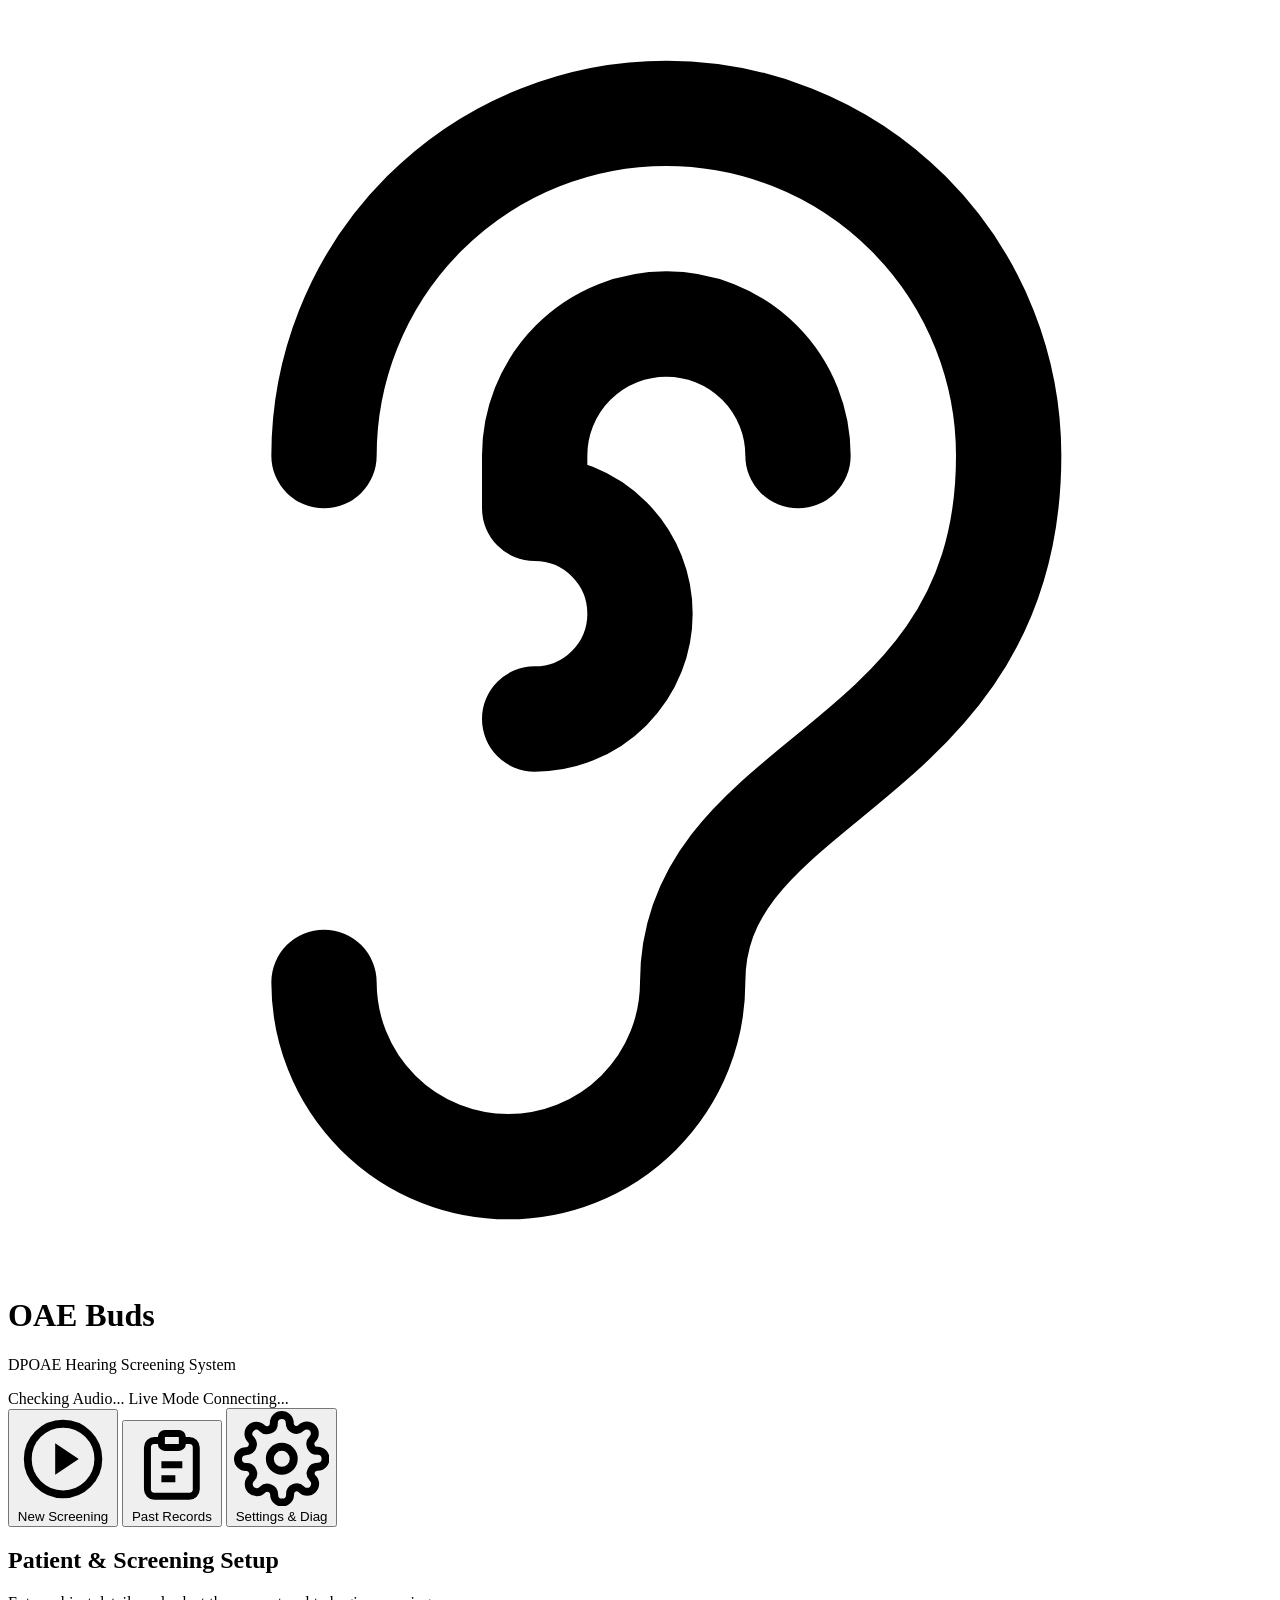
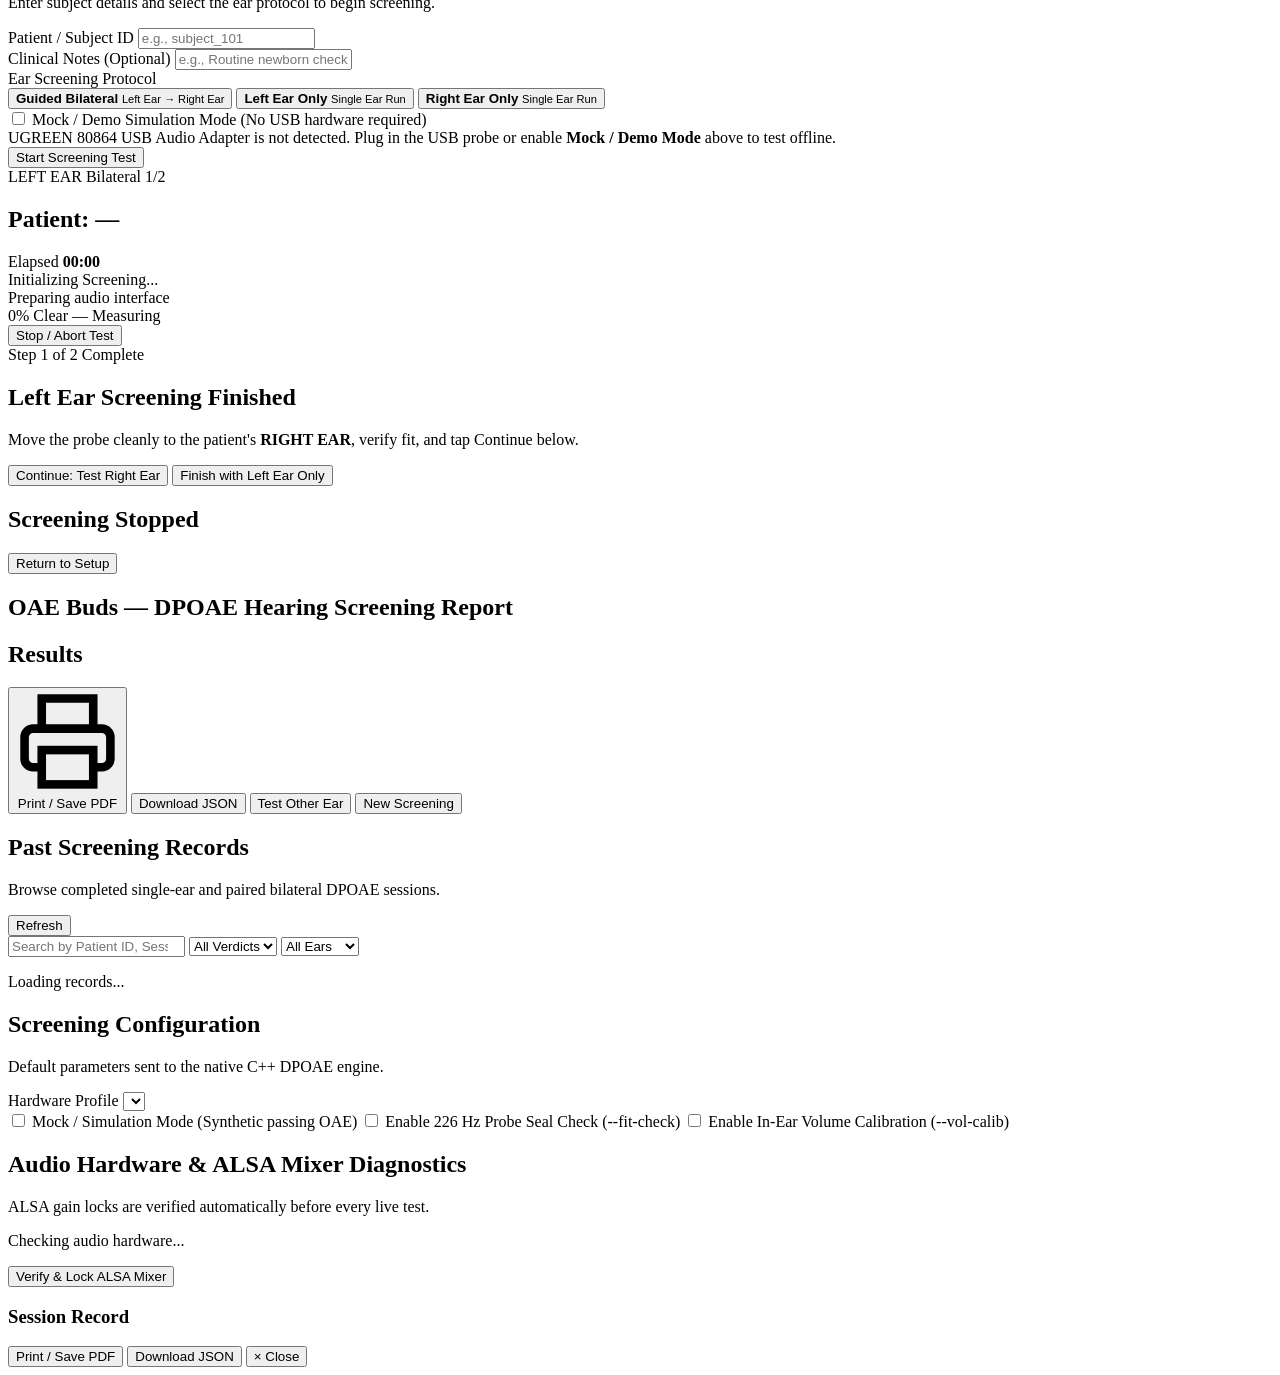
==== dpoae-rpi/gui/static/index.html @ 356a7acb "feat(gui): implement stages 2-4 FastAPI backend, offline web UI, and test suite" ====
<!DOCTYPE html>
<html lang="en">
<head>
  <meta charset="UTF-8" />
  <meta name="viewport" content="width=device-width, initial-scale=1.0, maximum-scale=1.0, user-scalable=no" />
  <title>OAE Buds — DPOAE Hearing Screening</title>
  <link rel="stylesheet" href="/static/css/app.css" />
  <script src="/static/vendor/chart.umd.min.js" defer></script>
  <script type="module" src="/static/js/app.js" defer></script>
</head>
<body>
  <div class="app-shell">
    <!-- Top Clinical Header -->
    <header class="top-header no-print">
      <div class="brand-group">
        <div class="brand-logo" aria-hidden="true">
          <svg viewBox="0 0 24 24" fill="none" stroke="currentColor" stroke-width="2" stroke-linecap="round" stroke-linejoin="round">
            <path d="M6 8.5a6.5 6.5 0 1 1 13 0c0 6-6 6-6 10a3.5 3.5 0 1 1-7 0" />
            <path d="M15 8.5a2.5 2.5 0 0 0-5 0v1a2 2 0 1 1 0 4" />
          </svg>
        </div>
        <div>
          <h1 class="brand-title">OAE Buds</h1>
          <p class="brand-subtitle">DPOAE Hearing Screening System</p>
        </div>
      </div>

      <div class="status-badges">
        <span id="badge-audio" class="badge badge-neutral" title="UGREEN USB Audio Status">
          <span class="dot"></span>
          <span id="badge-audio-text">Checking Audio...</span>
        </span>
        <span id="badge-mode" class="badge badge-neutral">Live Mode</span>
        <span id="badge-sse" class="badge badge-neutral" title="Telemetry Connection">
          <span class="dot"></span>
          <span id="badge-sse-text">Connecting...</span>
        </span>
      </div>
    </header>

    <!-- Primary Touch Navigation Tabs -->
    <nav class="tab-nav no-print" role="tablist" aria-label="Main Navigation">
      <button type="button" class="tab-btn active" data-tab="screening" role="tab" aria-selected="true">
        <svg class="icon" viewBox="0 0 24 24" fill="none" stroke="currentColor" stroke-width="2">
          <circle cx="12" cy="12" r="9" />
          <polygon points="10 8 16 12 10 16 10 8" fill="currentColor" stroke="none" />
        </svg>
        <span>New Screening</span>
      </button>
      <button type="button" class="tab-btn" data-tab="records" role="tab" aria-selected="false">
        <svg class="icon" viewBox="0 0 24 24" fill="none" stroke="currentColor" stroke-width="2">
          <path d="M9 5H7a2 2 0 0 0-2 2v12a2 2 0 0 0 2 2h10a2 2 0 0 0 2-2V7a2 2 0 0 0-2-2h-2" />
          <rect x="9" y="3" width="6" height="4" rx="1" />
          <path d="M9 12h6M9 16h4" />
        </svg>
        <span>Past Records</span>
      </button>
      <button type="button" class="tab-btn" data-tab="settings" role="tab" aria-selected="false">
        <svg class="icon" viewBox="0 0 24 24" fill="none" stroke="currentColor" stroke-width="2">
          <circle cx="12" cy="12" r="3" />
          <path d="M19.4 15a1.65 1.65 0 0 0 .33 1.82l.06.06a2 2 0 1 1-2.83 2.83l-.06-.06a1.65 1.65 0 0 0-1.82-.33 1.65 1.65 0 0 0-1 1.51V21a2 2 0 1 1-4 0v-.09A1.65 1.65 0 0 0 9 19.4a1.65 1.65 0 0 0-1.82.33l-.06.06a2 2 0 1 1-2.83-2.83l.06-.06a1.65 1.65 0 0 0 .33-1.82 1.65 1.65 0 0 0-1.51-1H3a2 2 0 1 1 0-4h.09A1.65 1.65 0 0 0 4.6 9a1.65 1.65 0 0 0-.33-1.82l-.06-.06a2 2 0 1 1 2.83-2.83l.06.06a1.65 1.65 0 0 0 1.82.33H9a1.65 1.65 0 0 0 1-1.51V3a2 2 0 1 1 4 0v.09a1.65 1.65 0 0 0 1 1.51 1.65 1.65 0 0 0 1.82-.33l.06-.06a2 2 0 1 1 2.83 2.83l-.06.06a1.65 1.65 0 0 0-.33 1.82V9c.26.6.77 1 1.51 1H21a2 2 0 1 1 0 4h-.09a1.65 1.65 0 0 0-1.51 1z" />
        </svg>
        <span>Settings &amp; Diag</span>
      </button>
    </nav>

    <!-- Main Tab Panels -->
    <main class="main-content">
      <!-- TAB 1: SCREENING -->
      <section id="panel-screening" class="tab-panel active">
        <!-- State A: Patient Setup Form -->
        <div id="view-setup" class="card">
          <div class="card-header">
            <h2>Patient &amp; Screening Setup</h2>
            <p class="muted">Enter subject details and select the ear protocol to begin screening.</p>
          </div>

          <form id="setup-form" class="form-grid">
            <div class="form-group">
              <label for="input-patient-id">Patient / Subject ID</label>
              <input id="input-patient-id" type="text" placeholder="e.g., subject_101" required maxlength="128" />
            </div>

            <div class="form-group">
              <label for="input-notes">Clinical Notes (Optional)</label>
              <input id="input-notes" type="text" placeholder="e.g., Routine newborn check, calm" maxlength="512" />
            </div>

            <div class="form-group full-width">
              <label>Ear Screening Protocol</label>
              <div class="segmented-control" id="workflow-selector">
                <button type="button" class="seg-btn active" data-workflow="bilateral" data-ear="left">
                  <strong>Guided Bilateral</strong>
                  <small>Left Ear &rarr; Right Ear</small>
                </button>
                <button type="button" class="seg-btn" data-workflow="single" data-ear="left">
                  <strong>Left Ear Only</strong>
                  <small>Single Ear Run</small>
                </button>
                <button type="button" class="seg-btn" data-workflow="single" data-ear="right">
                  <strong>Right Ear Only</strong>
                  <small>Single Ear Run</small>
                </button>
              </div>
            </div>

            <div class="form-group full-width inline-options">
              <label class="toggle-switch">
                <input type="checkbox" id="setup-mock-toggle" />
                <span class="toggle-slider"></span>
                <span class="toggle-label">Mock / Demo Simulation Mode (No USB hardware required)</span>
              </label>
            </div>

            <div id="setup-hw-warning" class="alert alert-warning full-width hidden">
              UGREEN 80864 USB Audio Adapter is not detected. Plug in the USB probe or enable <strong>Mock / Demo Mode</strong> above to test offline.
            </div>

            <div id="setup-error" class="alert alert-danger full-width hidden"></div>

            <div class="form-actions full-width">
              <button type="submit" id="btn-start-test" class="btn btn-primary btn-lg">
                Start Screening Test
              </button>
            </div>
          </form>
        </div>

        <!-- State B: Simple Progress View -->
        <div id="view-running" class="card hidden">
          <div class="running-header">
            <div>
              <span id="run-ear-pill" class="pill pill-info">LEFT EAR</span>
              <span id="run-workflow-pill" class="pill pill-neutral">Bilateral 1/2</span>
              <h2 id="run-patient-title" class="run-title">Patient: —</h2>
            </div>
            <div class="elapsed-box">
              <span class="elapsed-label">Elapsed</span>
              <strong id="run-elapsed" class="elapsed-value">00:00</strong>
            </div>
          </div>

          <div class="phase-banner">
            <div id="run-phase-title" class="phase-title">Initializing Screening...</div>
            <div id="run-phase-subtitle" class="phase-subtitle">Preparing audio interface</div>
          </div>

          <div class="progress-wrapper">
            <div class="progress-track">
              <div id="run-progress-bar" class="progress-fill" style="width: 0%;"></div>
            </div>
            <div class="progress-meta">
              <span id="run-progress-pct">0%</span>
              <span id="run-artifact-badge" class="badge badge-success">Clear — Measuring</span>
            </div>
          </div>

          <div id="run-freq-pills" class="freq-pills-grid"></div>

          <div class="running-actions">
            <button type="button" id="btn-stop-test" class="btn btn-danger btn-lg">
              Stop / Abort Test
            </button>
          </div>
        </div>

        <!-- State C: Guided Bilateral Pause -->
        <div id="view-bilateral-wait" class="card hidden">
          <div class="bilateral-prompt">
            <div class="step-badge">Step 1 of 2 Complete</div>
            <h2>Left Ear Screening Finished</h2>
            <p class="lead">Move the probe cleanly to the patient's <strong>RIGHT EAR</strong>, verify fit, and tap Continue below.</p>
            <div id="bilateral-left-summary" class="mini-verdict-box"></div>
            <div class="bilateral-actions">
              <button type="button" id="btn-continue-right" class="btn btn-primary btn-lg">
                Continue: Test Right Ear
              </button>
              <button type="button" id="btn-cancel-bilateral" class="btn btn-outline">
                Finish with Left Ear Only
              </button>
            </div>
          </div>
        </div>

        <!-- State D: Clinical Results / Aborted / Error View -->
        <div id="view-results" class="hidden">
          <div id="results-alert-card" class="card hidden">
            <h2 id="results-alert-title">Screening Stopped</h2>
            <p id="results-alert-msg" class="muted"></p>
            <div class="form-actions">
              <button type="button" id="btn-reset-from-alert" class="btn btn-primary">Return to Setup</button>
            </div>
          </div>

          <div id="results-report-card" class="report-container hidden">
            <!-- Print-only formal clinical header -->
            <div class="print-header print-only">
              <h1>OAE Buds — DPOAE Hearing Screening Report</h1>
              <div id="print-meta" class="print-meta"></div>
            </div>

            <div class="results-toolbar no-print">
              <div class="results-patient-meta">
                <h2 id="res-patient-heading">Results</h2>
                <p id="res-meta-sub" class="muted"></p>
              </div>
              <div class="toolbar-buttons">
                <button type="button" id="btn-print-report" class="btn btn-outline">
                  <svg class="icon" viewBox="0 0 24 24" fill="none" stroke="currentColor" stroke-width="2">
                    <path d="M6 9V2h12v7M6 18H4a2 2 0 0 1-2-2v-5a2 2 0 0 1 2-2h16a2 2 0 0 1 2 2v5a2 2 0 0 1-2 2h-2" />
                    <rect x="6" y="14" width="12" height="8" />
                  </svg>
                  Print / Save PDF
                </button>
                <button type="button" id="btn-download-json" class="btn btn-outline">Download JSON</button>
                <button type="button" id="btn-test-other-ear" class="btn btn-secondary hidden">Test Other Ear</button>
                <button type="button" id="btn-new-screening" class="btn btn-primary">New Screening</button>
              </div>
            </div>

            <div id="results-ears-container" class="ears-results-grid"></div>
          </div>
        </div>
      </section>

      <!-- TAB 2: PAST RECORDS -->
      <section id="panel-records" class="tab-panel hidden no-print">
        <div class="card">
          <div class="card-header records-header">
            <div>
              <h2>Past Screening Records</h2>
              <p class="muted">Browse completed single-ear and paired bilateral DPOAE sessions.</p>
            </div>
            <button type="button" id="btn-refresh-records" class="btn btn-outline">Refresh</button>
          </div>

          <div class="filters-bar">
            <input id="records-search" type="search" placeholder="Search by Patient ID, Session ID, or Notes..." />
            <select id="records-verdict-filter" aria-label="Filter by Verdict">
              <option value="">All Verdicts</option>
              <option value="Pass">Pass Only</option>
              <option value="Refer">Refer Only</option>
            </select>
            <select id="records-ear-filter" aria-label="Filter by Ear">
              <option value="">All Ears</option>
              <option value="bilateral">Bilateral</option>
              <option value="left">Left Ear</option>
              <option value="right">Right Ear</option>
            </select>
          </div>

          <div id="records-list" class="records-table-wrapper">
            <p class="muted">Loading records...</p>
          </div>
        </div>
      </section>

      <!-- TAB 3: SETTINGS & DIAGNOSTICS -->
      <section id="panel-settings" class="tab-panel hidden no-print">
        <div class="settings-grid">
          <div class="card">
            <div class="card-header">
              <h2>Screening Configuration</h2>
              <p class="muted">Default parameters sent to the native C++ DPOAE engine.</p>
            </div>

            <div class="form-stack">
              <div class="form-group">
                <label for="setting-profile">Hardware Profile</label>
                <select id="setting-profile"></select>
              </div>

              <label class="toggle-switch">
                <input type="checkbox" id="setting-mock" />
                <span class="toggle-slider"></span>
                <span class="toggle-label">Mock / Simulation Mode (Synthetic passing OAE)</span>
              </label>

              <label class="toggle-switch">
                <input type="checkbox" id="setting-fit-check" />
                <span class="toggle-slider"></span>
                <span class="toggle-label">Enable 226 Hz Probe Seal Check (--fit-check)</span>
              </label>

              <label class="toggle-switch">
                <input type="checkbox" id="setting-vol-calib" />
                <span class="toggle-slider"></span>
                <span class="toggle-label">Enable In-Ear Volume Calibration (--vol-calib)</span>
              </label>
            </div>
          </div>

          <div class="card">
            <div class="card-header">
              <h2>Audio Hardware &amp; ALSA Mixer Diagnostics</h2>
              <p class="muted">ALSA gain locks are verified automatically before every live test.</p>
            </div>

            <div id="hw-status-box" class="hw-box">
              <p class="muted">Checking audio hardware...</p>
            </div>

            <div class="form-actions">
              <button type="button" id="btn-verify-hw" class="btn btn-outline">
                Verify &amp; Lock ALSA Mixer
              </button>
            </div>
            <div id="hw-verify-output" class="verify-output hidden"></div>
          </div>
        </div>
      </section>
    </main>
  </div>

  <!-- Record Detail Modal -->
  <div id="record-modal" class="modal-backdrop hidden" role="dialog" aria-modal="true">
    <div class="modal-dialog">
      <div class="modal-header no-print">
        <h3 id="modal-title">Session Record</h3>
        <div class="modal-actions">
          <button type="button" id="modal-print-btn" class="btn btn-outline">Print / Save PDF</button>
          <button type="button" id="modal-download-btn" class="btn btn-outline">Download JSON</button>
          <button type="button" id="modal-close-btn" class="btn btn-outline">&times; Close</button>
        </div>
      </div>
      <div id="modal-body" class="modal-body"></div>
    </div>
  </div>
</body>
</html>
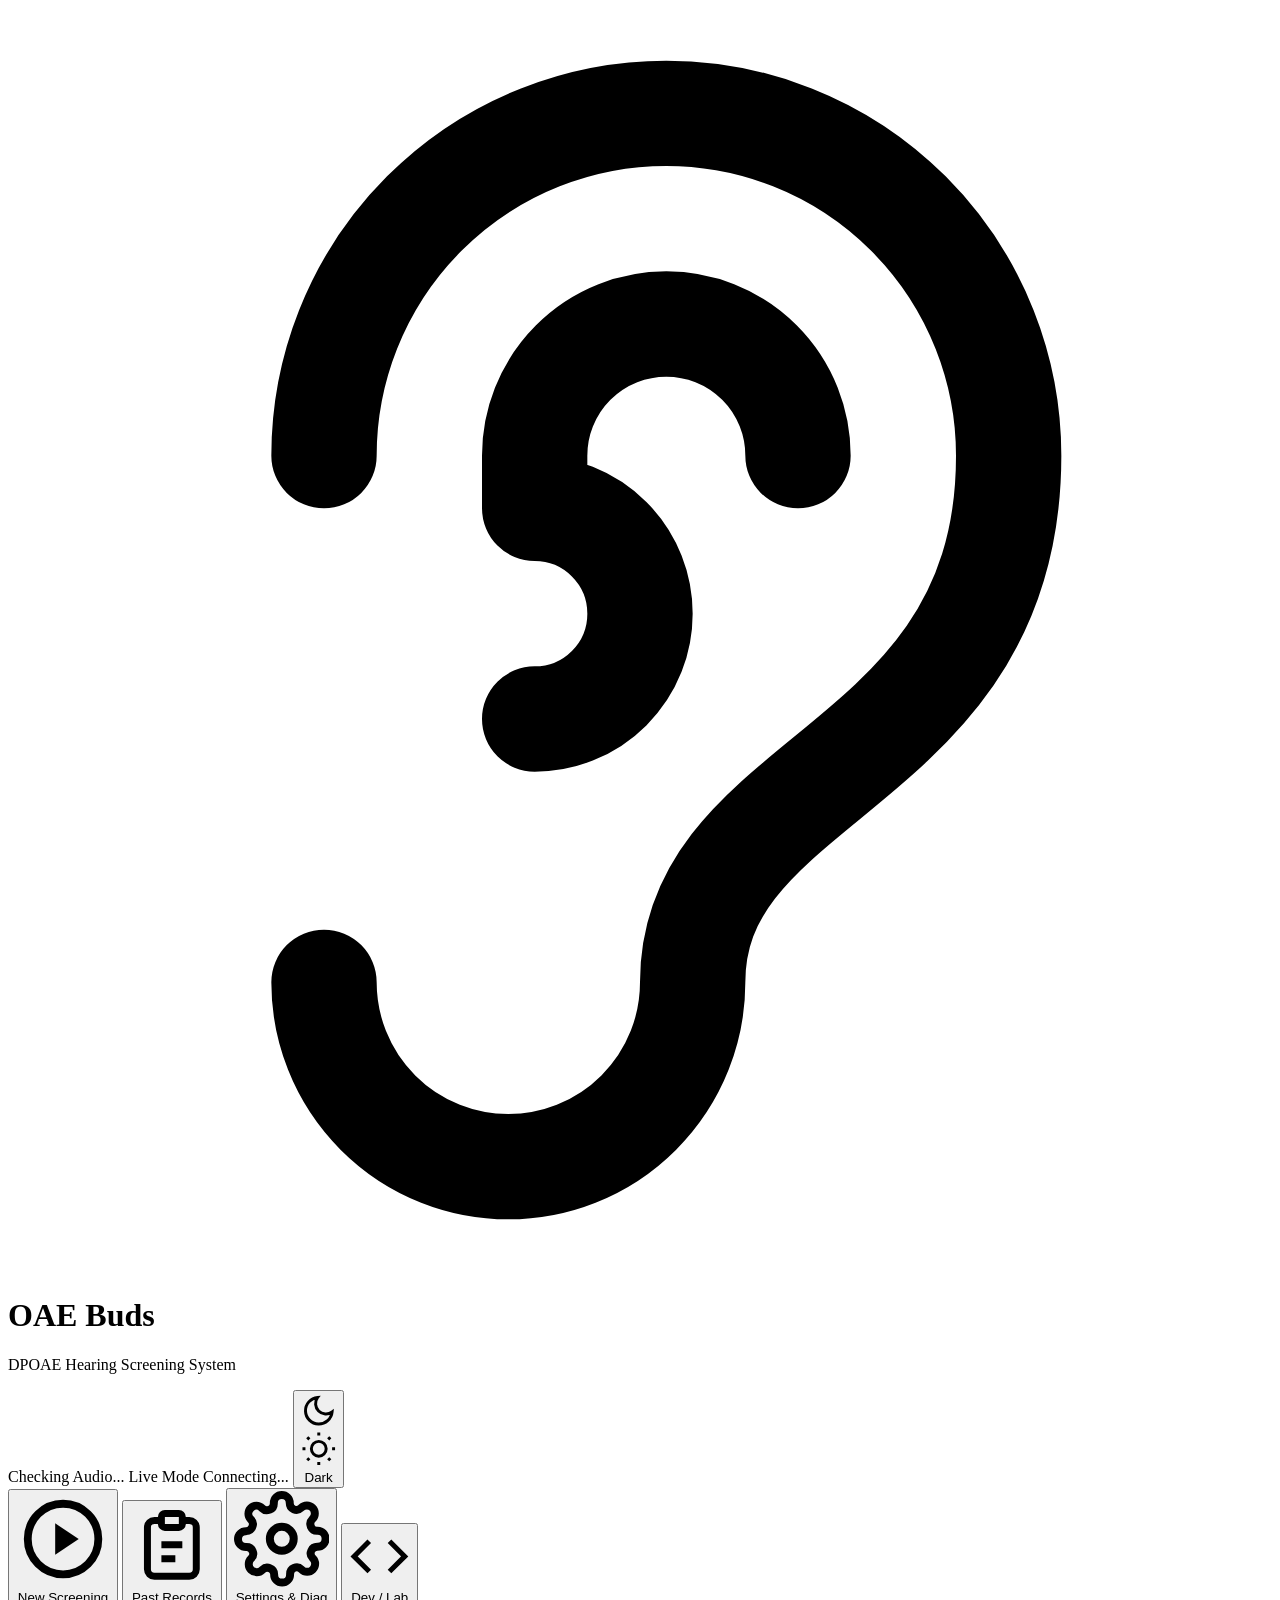
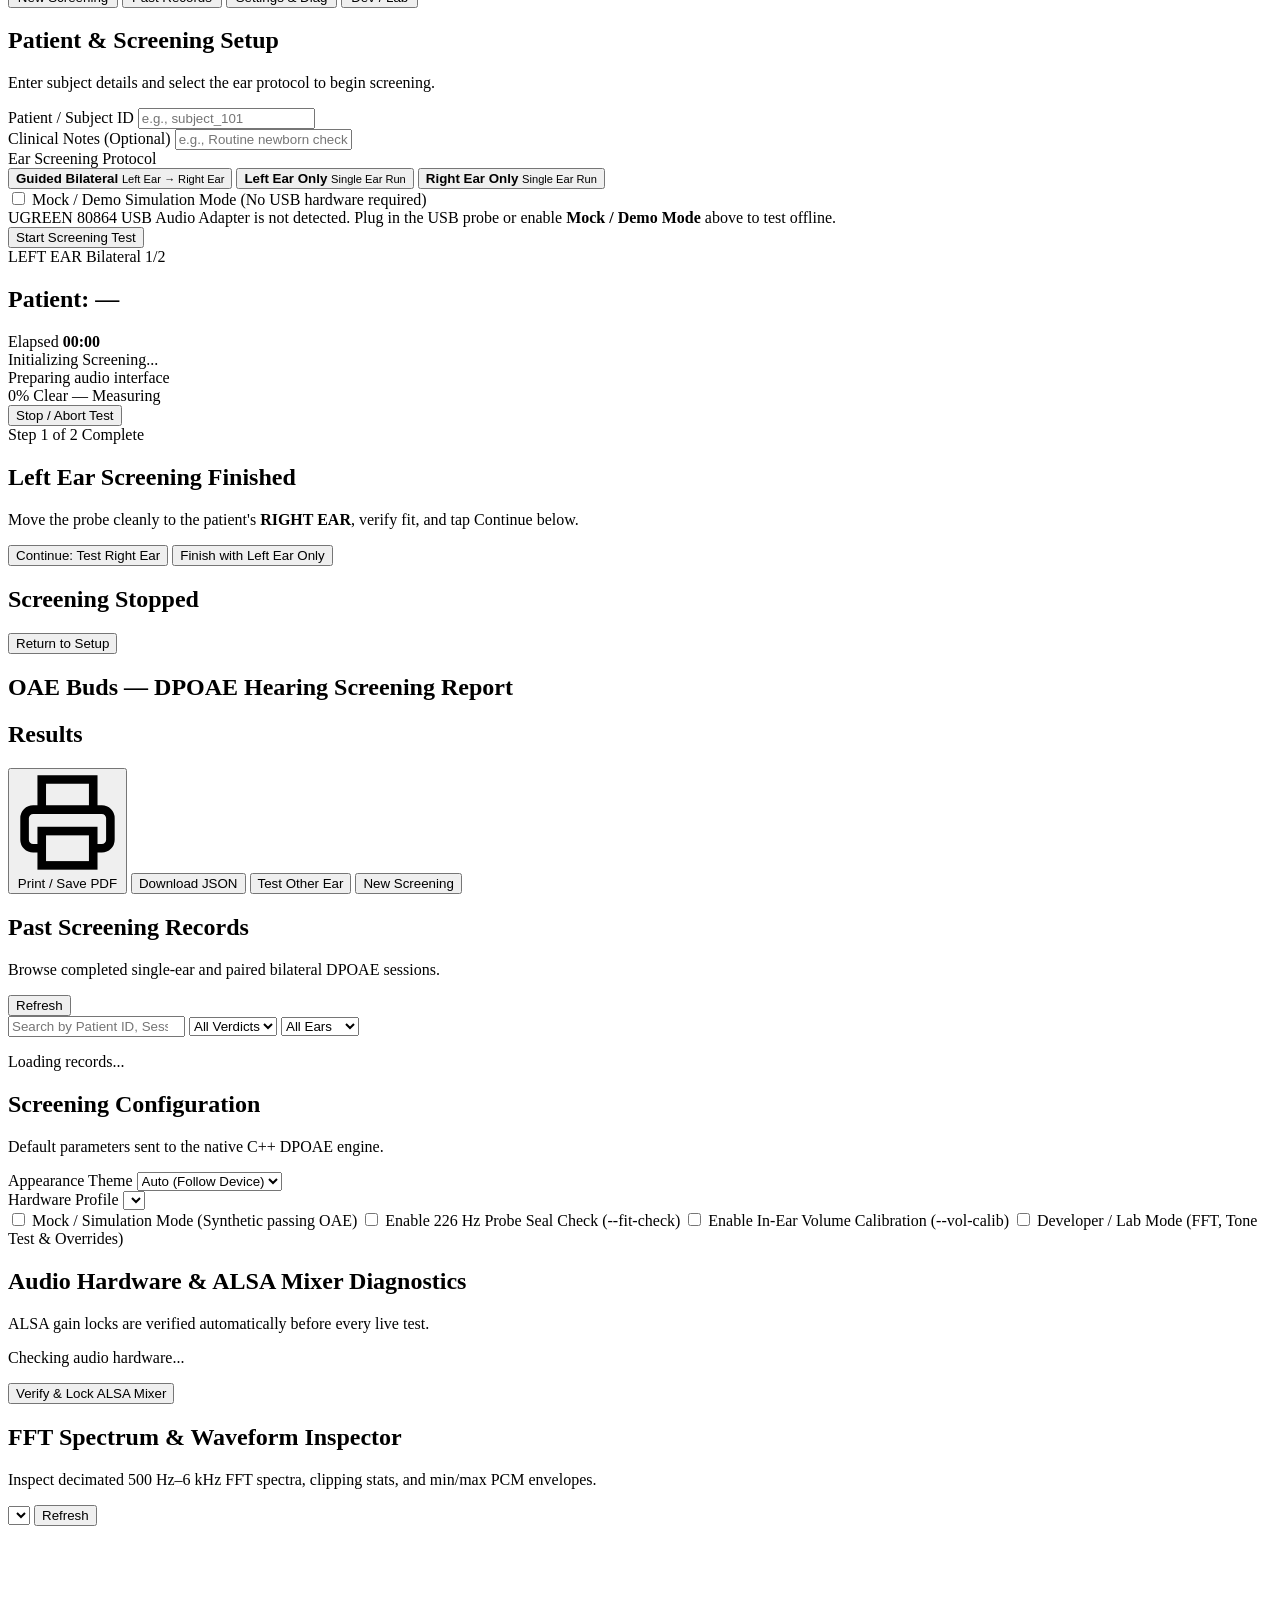
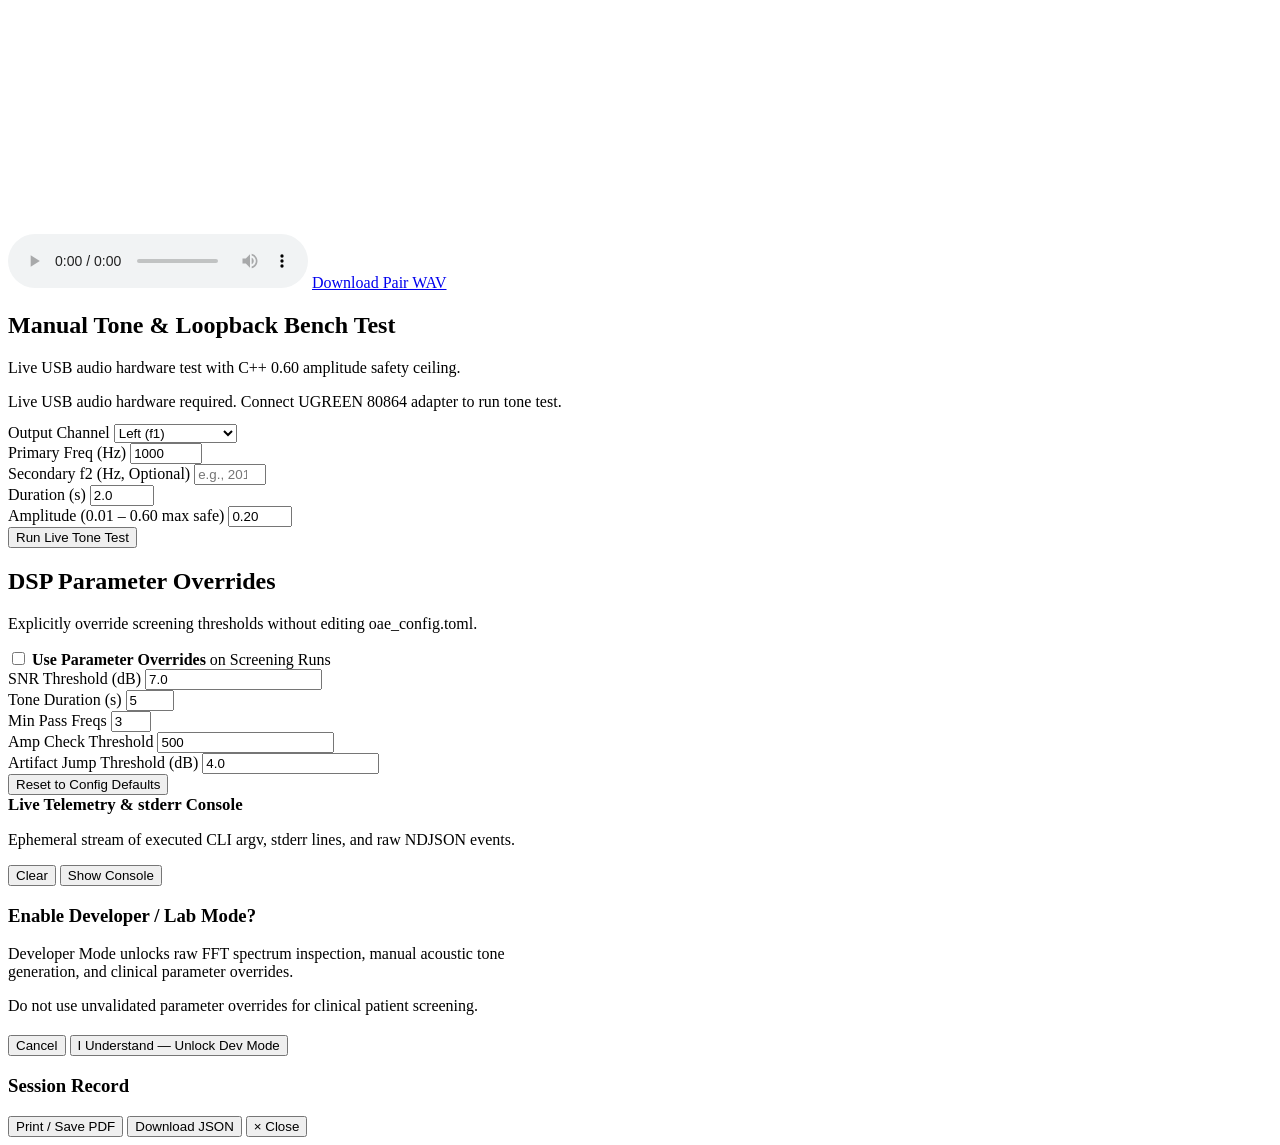
==== commit 62c907d0: "feat(gui): add dark mode and developer/lab mode (stages 5-8)" ====
--- a/dpoae-rpi/gui/static/index.html
+++ b/dpoae-rpi/gui/static/index.html
@@ -4,6 +4,18 @@
   <meta charset="UTF-8" />
   <meta name="viewport" content="width=device-width, initial-scale=1.0, maximum-scale=1.0, user-scalable=no" />
   <title>OAE Buds — DPOAE Hearing Screening</title>
+  <script>
+    (function () {
+      try {
+        var raw = localStorage.getItem("oae_buds_gui_settings_v1");
+        var theme = (raw && JSON.parse(raw).theme) || "auto";
+        var effective = theme === "auto"
+          ? (window.matchMedia && window.matchMedia("(prefers-color-scheme: dark)").matches ? "dark" : "light")
+          : theme;
+        document.documentElement.setAttribute("data-theme", effective);
+      } catch (e) {}
+    })();
+  </script>
   <link rel="stylesheet" href="/static/css/app.css" />
   <script src="/static/vendor/chart.umd.min.js" defer></script>
   <script type="module" src="/static/js/app.js" defer></script>
@@ -35,6 +47,16 @@
           <span class="dot"></span>
           <span id="badge-sse-text">Connecting...</span>
         </span>
+        <button type="button" id="btn-theme-toggle" class="theme-toggle-btn" aria-label="Toggle Dark Mode" title="Toggle Dark / Light Mode">
+          <svg id="icon-theme-moon" class="icon" viewBox="0 0 24 24" fill="none" stroke="currentColor" stroke-width="2">
+            <path d="M21 12.79A9 9 0 1 1 11.21 3 7 7 0 0 0 21 12.79z" />
+          </svg>
+          <svg id="icon-theme-sun" class="icon hidden" viewBox="0 0 24 24" fill="none" stroke="currentColor" stroke-width="2">
+            <circle cx="12" cy="12" r="5" />
+            <path d="M12 1v2M12 21v2M4.22 4.22l1.42 1.42M18.36 18.36l1.42 1.42M1 12h2M21 12h2M4.22 19.78l1.42-1.42M18.36 5.64l1.42-1.42" />
+          </svg>
+          <span id="theme-toggle-label">Dark</span>
+        </button>
       </div>
     </header>
 
@@ -62,6 +84,12 @@
         </svg>
         <span>Settings &amp; Diag</span>
       </button>
+      <button type="button" id="tab-btn-dev" class="tab-btn hidden" data-tab="dev" role="tab" aria-selected="false">
+        <svg class="icon" viewBox="0 0 24 24" fill="none" stroke="currentColor" stroke-width="2">
+          <path d="M16 18l6-6-6-6M8 6l-6 6 6 6" />
+        </svg>
+        <span>Dev / Lab</span>
+      </button>
     </nav>
 
     <!-- Main Tab Panels -->
@@ -116,6 +144,8 @@
               UGREEN 80864 USB Audio Adapter is not detected. Plug in the USB probe or enable <strong>Mock / Demo Mode</strong> above to test offline.
             </div>
 
+            <div id="setup-dev-overrides-pill" class="alert alert-warning full-width hidden"></div>
+
             <div id="setup-error" class="alert alert-danger full-width hidden"></div>
 
             <div class="form-actions full-width">
@@ -266,6 +296,15 @@
 
             <div class="form-stack">
               <div class="form-group">
+                <label for="setting-theme">Appearance Theme</label>
+                <select id="setting-theme">
+                  <option value="auto">Auto (Follow Device)</option>
+                  <option value="light">Light Mode</option>
+                  <option value="dark">Dark Mode</option>
+                </select>
+              </div>
+
+              <div class="form-group">
                 <label for="setting-profile">Hardware Profile</label>
                 <select id="setting-profile"></select>
               </div>
@@ -287,6 +326,12 @@
                 <span class="toggle-slider"></span>
                 <span class="toggle-label">Enable In-Ear Volume Calibration (--vol-calib)</span>
               </label>
+
+              <label class="toggle-switch">
+                <input type="checkbox" id="setting-dev-mode" />
+                <span class="toggle-slider"></span>
+                <span class="toggle-label">Developer / Lab Mode (FFT, Tone Test &amp; Overrides)</span>
+              </label>
             </div>
           </div>
 
@@ -309,7 +354,163 @@
           </div>
         </div>
       </section>
+
+      <!-- TAB 4: DEVELOPER / LAB (Opt-In Only) -->
+      <section id="panel-dev" class="tab-panel hidden no-print">
+        <div class="card">
+          <div class="card-header">
+            <h2>FFT Spectrum &amp; Waveform Inspector</h2>
+            <p class="muted">Inspect decimated 500 Hz–6 kHz FFT spectra, clipping stats, and min/max PCM envelopes.</p>
+          </div>
+
+          <div class="dev-run-toolbar">
+            <select id="dev-run-select" aria-label="Select Dev Run"></select>
+            <button type="button" id="btn-dev-refresh-runs" class="btn btn-outline btn-sm">Refresh</button>
+          </div>
+
+          <div id="dev-pair-tabs" class="pair-tabs"></div>
+          <div id="dev-pair-metrics" class="dev-metrics-row"></div>
+
+          <div class="dev-grid">
+            <div>
+              <div class="chart-box"><canvas id="dev-fft-canvas"></canvas></div>
+            </div>
+            <div>
+              <div class="chart-box"><canvas id="dev-wave-canvas"></canvas></div>
+            </div>
+          </div>
+
+          <div class="wav-player-row">
+            <audio id="dev-pair-audio" controls></audio>
+            <a id="dev-pair-wav-dl" class="btn btn-outline btn-sm hidden" href="#">Download Pair WAV</a>
+          </div>
+        </div>
+
+        <div class="dev-grid">
+          <!-- Manual Tone & Loopback Bench Test -->
+          <div class="card">
+            <div class="card-header">
+              <h2>Manual Tone &amp; Loopback Bench Test</h2>
+              <p class="muted">Live USB audio hardware test with C++ 0.60 amplitude safety ceiling.</p>
+            </div>
+
+            <div id="dev-tone-hw-warn" class="alert alert-warning hidden" style="margin-bottom:0.85rem;">
+              Live USB audio hardware required. Connect UGREEN 80864 adapter to run tone test.
+            </div>
+            <div id="dev-tone-error" class="alert alert-danger hidden" style="margin-bottom:0.85rem;"></div>
+
+            <form id="dev-tone-form" class="form-grid">
+              <div class="form-group">
+                <label for="tone-channel">Output Channel</label>
+                <select id="tone-channel">
+                  <option value="left">Left (f1)</option>
+                  <option value="right">Right (f2)</option>
+                  <option value="both">Both (Dual-Tone)</option>
+                </select>
+              </div>
+              <div class="form-group">
+                <label for="tone-freq">Primary Freq (Hz)</label>
+                <input id="tone-freq" type="number" min="50" max="20000" step="1" value="1000" required />
+              </div>
+              <div class="form-group">
+                <label for="tone-f2">Secondary f2 (Hz, Optional)</label>
+                <input id="tone-f2" type="number" min="50" max="20000" step="1" placeholder="e.g., 2016" />
+              </div>
+              <div class="form-group">
+                <label for="tone-duration">Duration (s)</label>
+                <input id="tone-duration" type="number" min="0.2" max="10" step="0.1" value="2.0" required />
+              </div>
+              <div class="form-group full-width">
+                <label for="tone-amp">Amplitude (0.01 – 0.60 max safe)</label>
+                <input id="tone-amp" type="number" min="0.01" max="1.0" step="0.01" value="0.20" required />
+              </div>
+              <div class="form-actions full-width">
+                <button type="submit" id="btn-run-tone-test" class="btn btn-primary btn-lg">Run Live Tone Test</button>
+              </div>
+            </form>
+
+            <div id="dev-tone-result" class="verify-output hidden"></div>
+          </div>
+
+          <!-- Parameter Overrides -->
+          <div class="card">
+            <div class="card-header">
+              <h2>DSP Parameter Overrides</h2>
+              <p class="muted">Explicitly override screening thresholds without editing oae_config.toml.</p>
+            </div>
+
+            <div class="form-stack">
+              <label class="toggle-switch">
+                <input type="checkbox" id="dev-use-overrides" />
+                <span class="toggle-slider"></span>
+                <span class="toggle-label"><strong>Use Parameter Overrides</strong> on Screening Runs</span>
+              </label>
+
+              <div class="form-grid">
+                <div class="form-group">
+                  <label for="ov-snr">SNR Threshold (dB)</label>
+                  <input id="ov-snr" type="number" step="0.5" value="7.0" />
+                </div>
+                <div class="form-group">
+                  <label for="ov-tone-sec">Tone Duration (s)</label>
+                  <input id="ov-tone-sec" type="number" min="1" max="20" step="1" value="5" />
+                </div>
+                <div class="form-group">
+                  <label for="ov-min-freqs">Min Pass Freqs</label>
+                  <input id="ov-min-freqs" type="number" min="1" max="4" step="1" value="3" />
+                </div>
+                <div class="form-group">
+                  <label for="ov-amp">Amp Check Threshold</label>
+                  <input id="ov-amp" type="number" min="1" step="10" value="500" />
+                </div>
+                <div class="form-group full-width">
+                  <label for="ov-art">Artifact Jump Threshold (dB)</label>
+                  <input id="ov-art" type="number" min="0.5" step="0.5" value="4.0" />
+                </div>
+              </div>
+
+              <div class="form-actions">
+                <button type="button" id="btn-reset-overrides" class="btn btn-outline btn-sm">Reset to Config Defaults</button>
+              </div>
+            </div>
+          </div>
+        </div>
+
+        <!-- Ephemeral Live Telemetry & stderr Console -->
+        <div class="card">
+          <div class="console-header">
+            <div>
+              <h2 style="margin:0;font-size:1.05rem;">Live Telemetry &amp; stderr Console</h2>
+              <p class="muted">Ephemeral stream of executed CLI argv, stderr lines, and raw NDJSON events.</p>
+            </div>
+            <div class="console-actions">
+              <button type="button" id="btn-clear-console" class="btn btn-outline btn-sm">Clear</button>
+              <button type="button" id="btn-toggle-console" class="btn btn-outline btn-sm">Show Console</button>
+            </div>
+          </div>
+          <div id="dev-console-body" class="hidden">
+            <pre id="dev-console-log" class="console-log"></pre>
+          </div>
+        </div>
+      </section>
     </main>
+  </div>
+
+  <!-- Dev Mode Confirmation Modal -->
+  <div id="dev-confirm-modal" class="modal-backdrop hidden" role="dialog" aria-modal="true">
+    <div class="modal-dialog" style="max-width:520px;">
+      <div class="modal-header">
+        <h3>Enable Developer / Lab Mode?</h3>
+      </div>
+      <div class="modal-body">
+        <p style="margin-top:0;">Developer Mode unlocks raw FFT spectrum inspection, manual acoustic tone generation, and clinical parameter overrides.</p>
+        <p class="muted">Do not use unvalidated parameter overrides for clinical patient screening.</p>
+        <div class="toolbar-buttons" style="margin-top:1.25rem;justify-content:flex-end;">
+          <button type="button" id="btn-dev-cancel" class="btn btn-outline">Cancel</button>
+          <button type="button" id="btn-dev-confirm" class="btn btn-primary">I Understand — Unlock Dev Mode</button>
+        </div>
+      </div>
+    </div>
   </div>
 
   <!-- Record Detail Modal -->
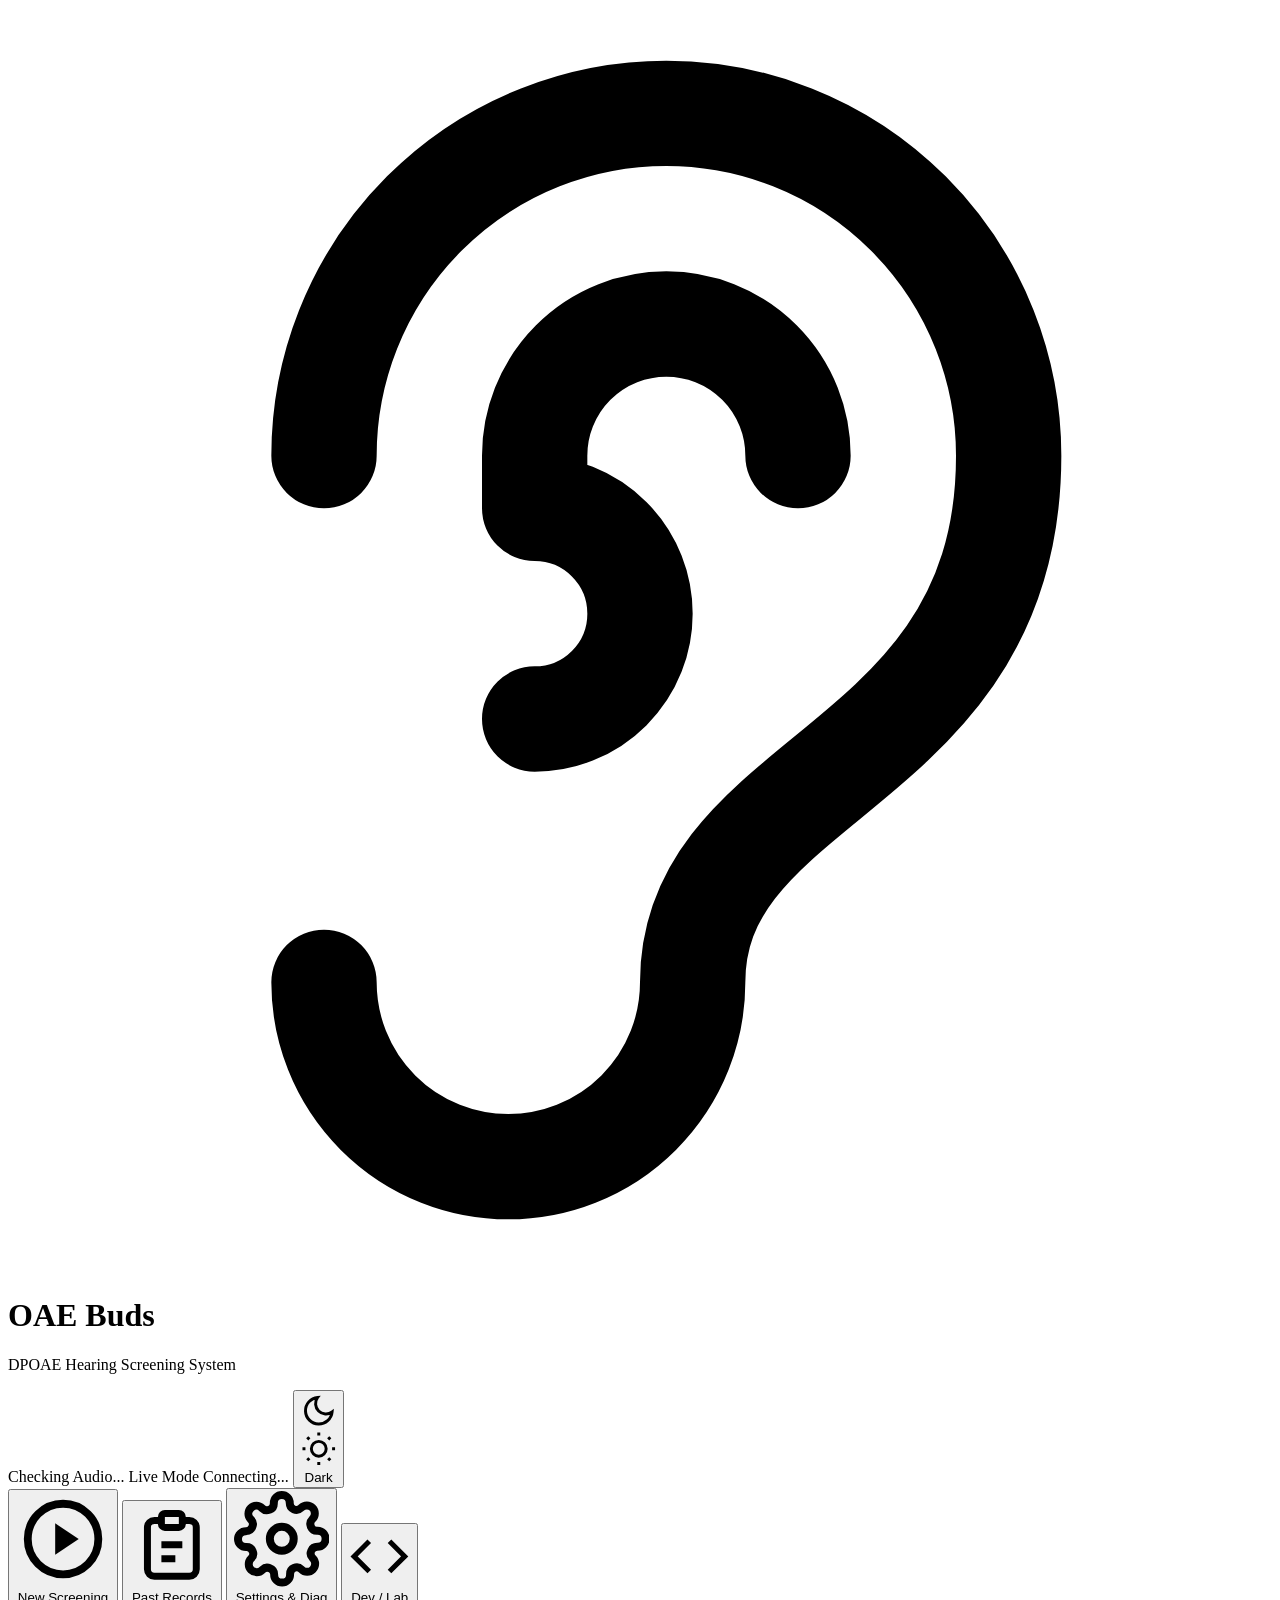
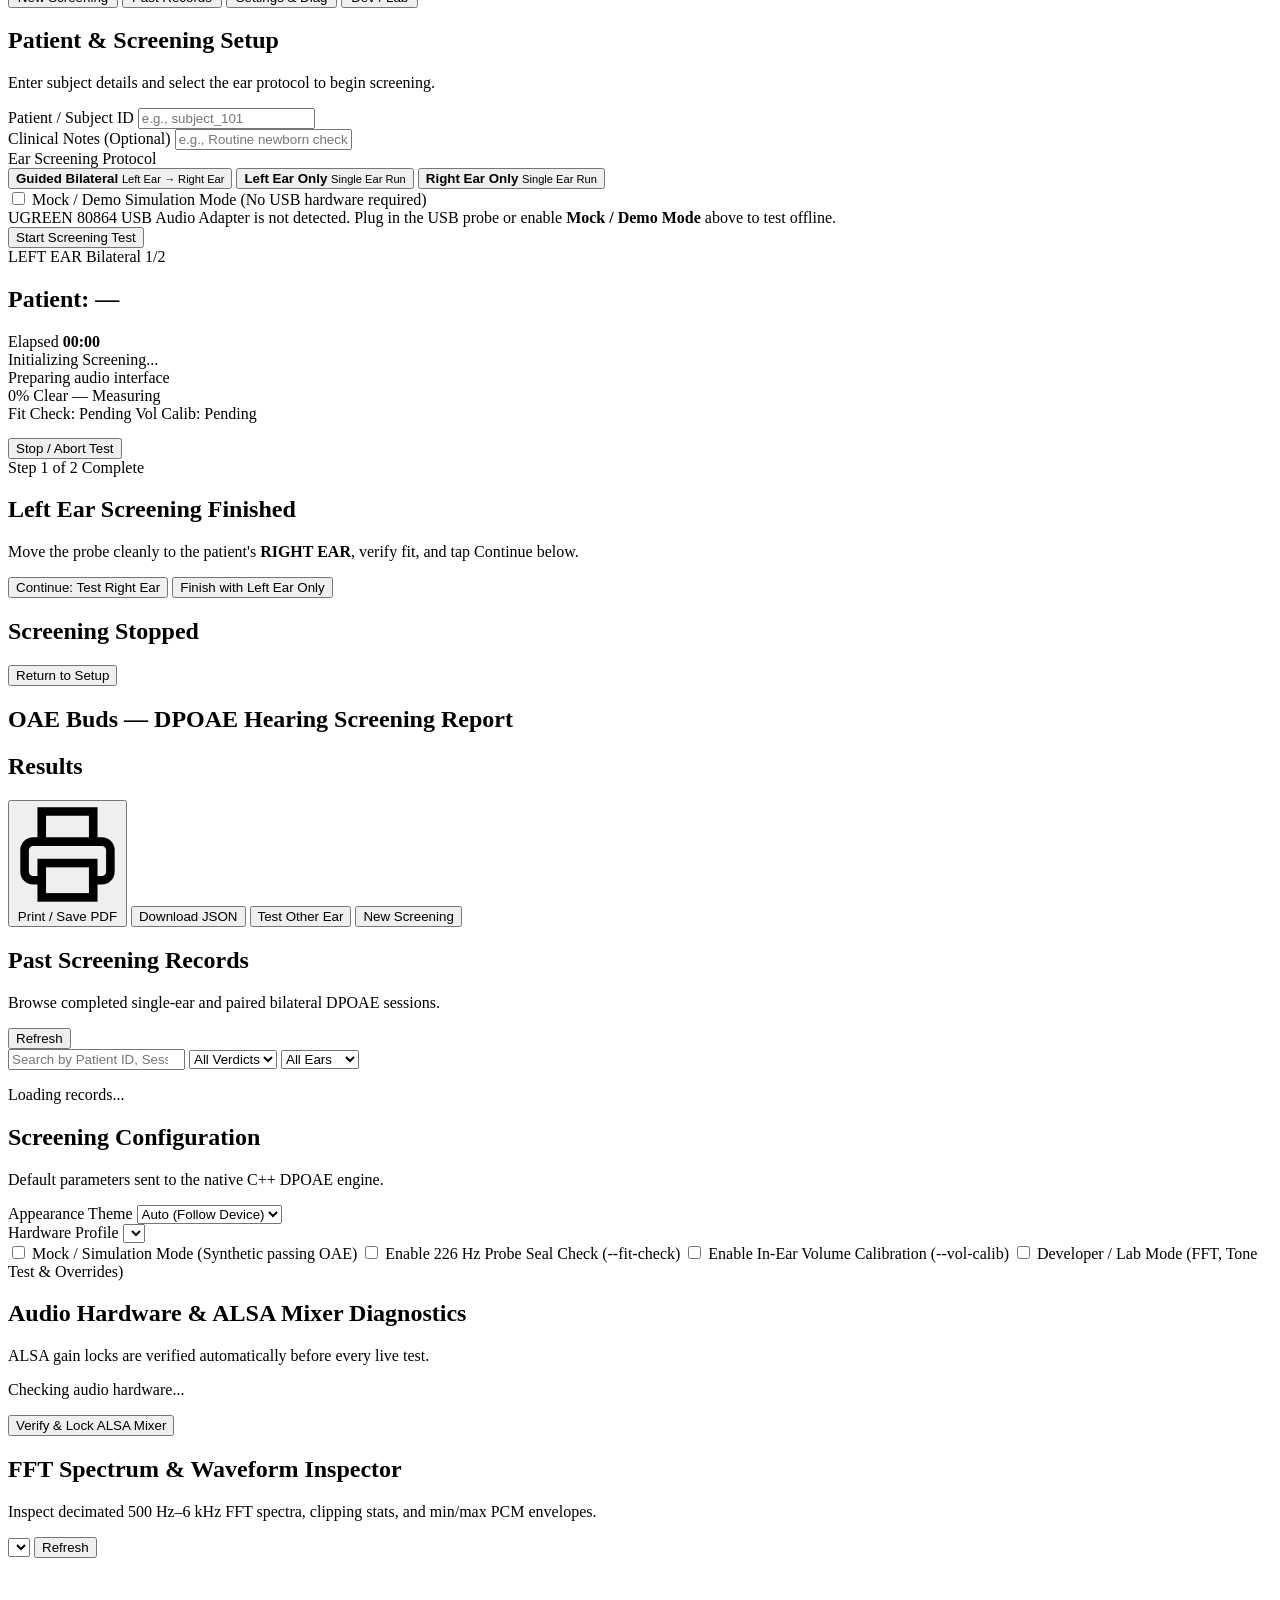
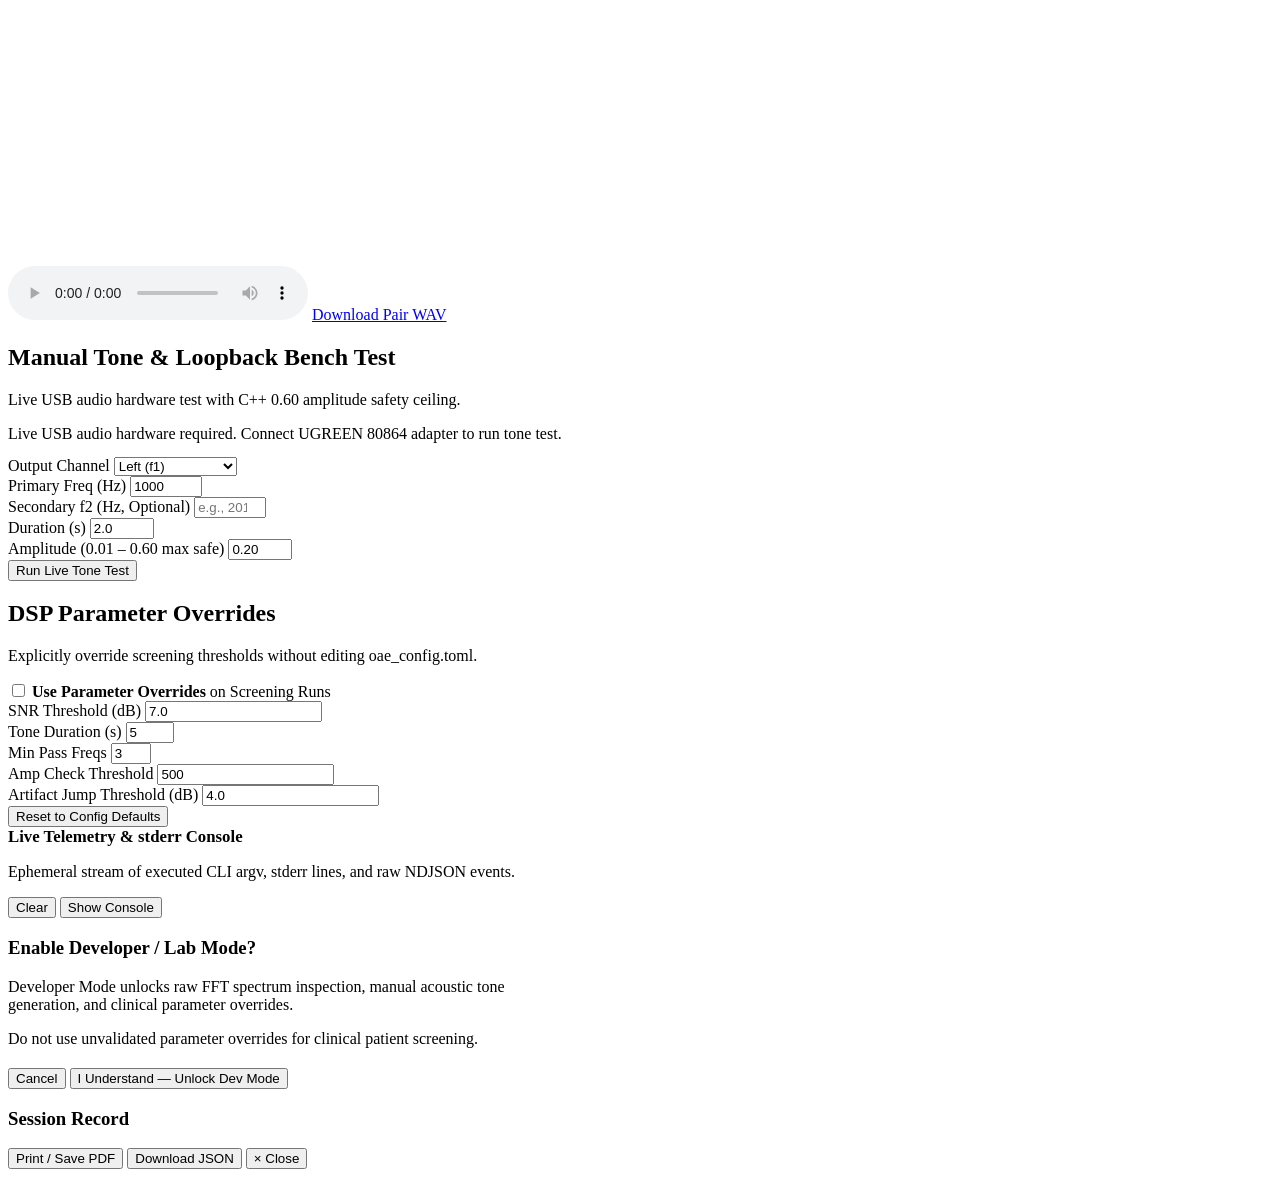
==== commit e68002bb: "Display fit check, volume calibration, and ambient noise status in GUI" ====
--- a/dpoae-rpi/gui/static/index.html
+++ b/dpoae-rpi/gui/static/index.html
@@ -185,6 +185,11 @@
             </div>
           </div>
 
+          <div class="dev-metrics-row" style="margin-bottom: 0.9rem;">
+            <span id="run-fit-badge" class="badge badge-neutral">Fit Check: Pending</span>
+            <span id="run-calib-badge" class="badge badge-neutral">Vol Calib: Pending</span>
+          </div>
+
           <div id="run-freq-pills" class="freq-pills-grid"></div>
 
           <div class="running-actions">
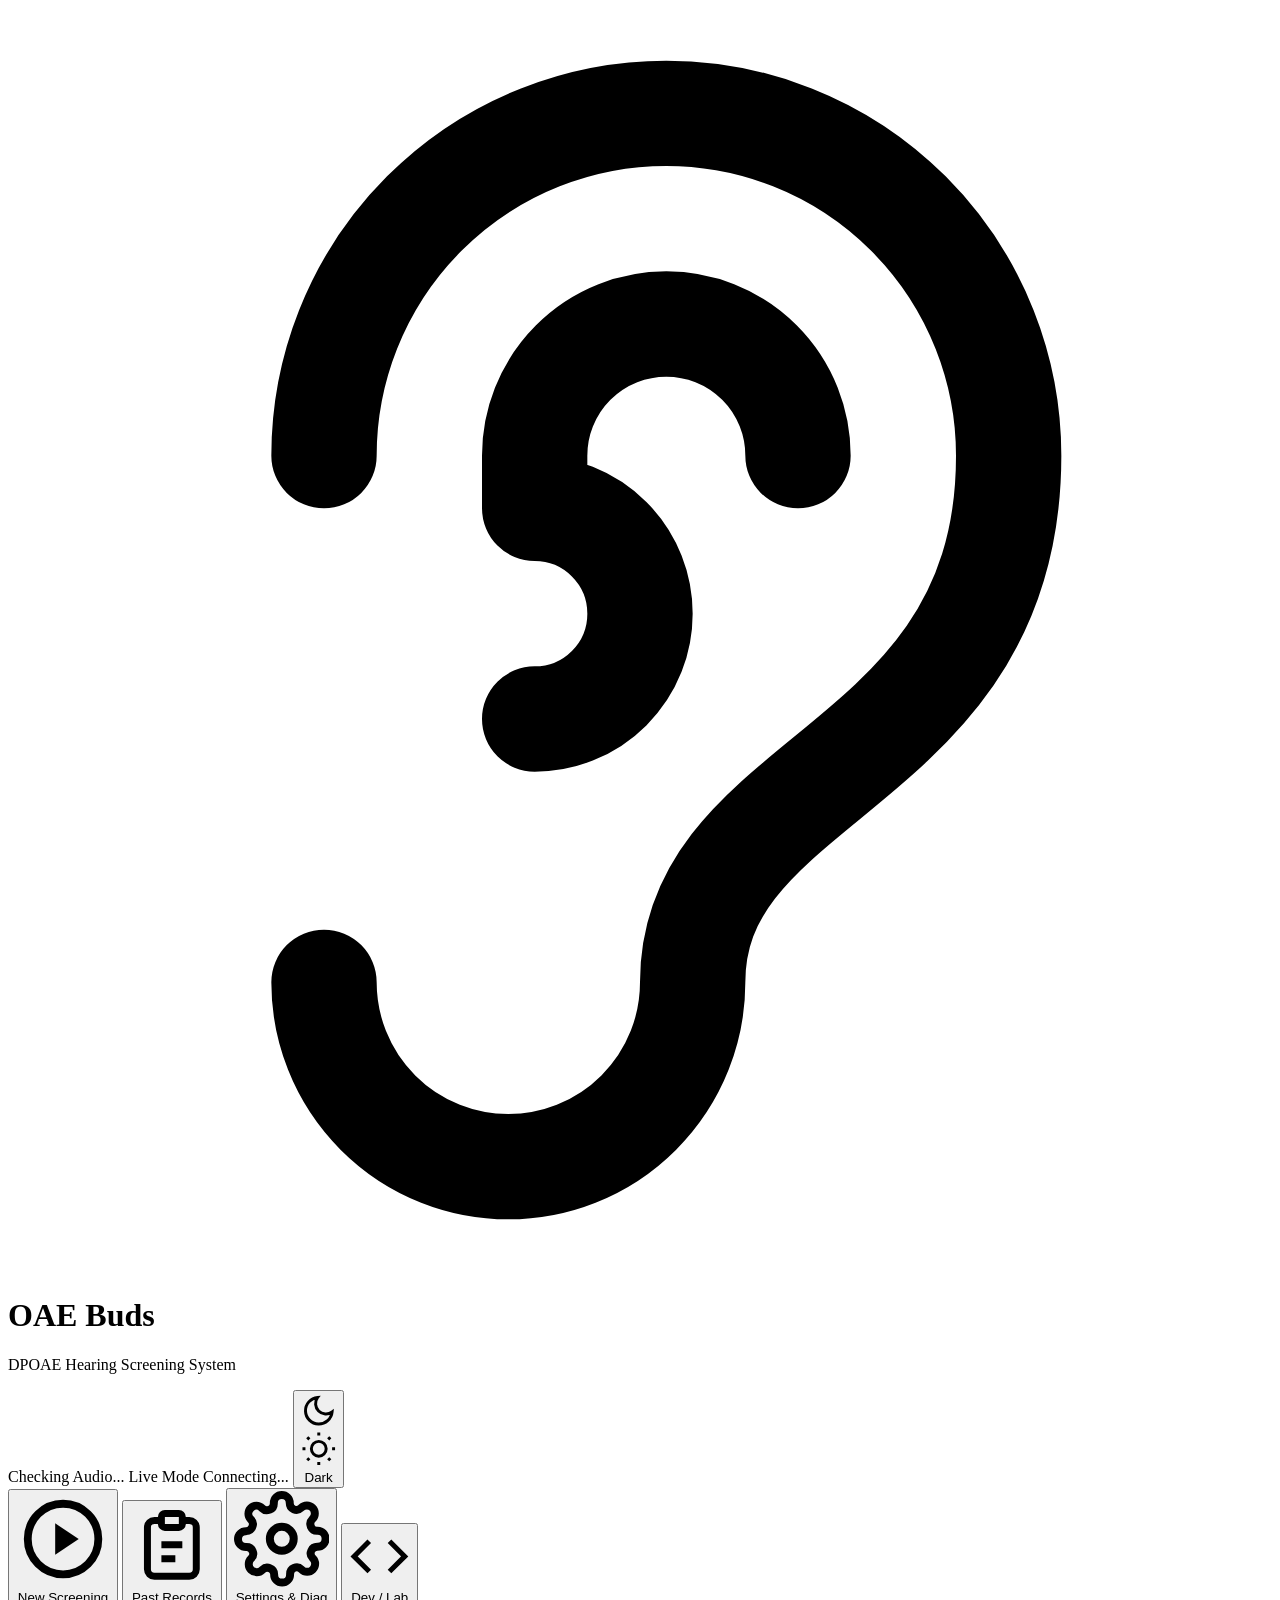
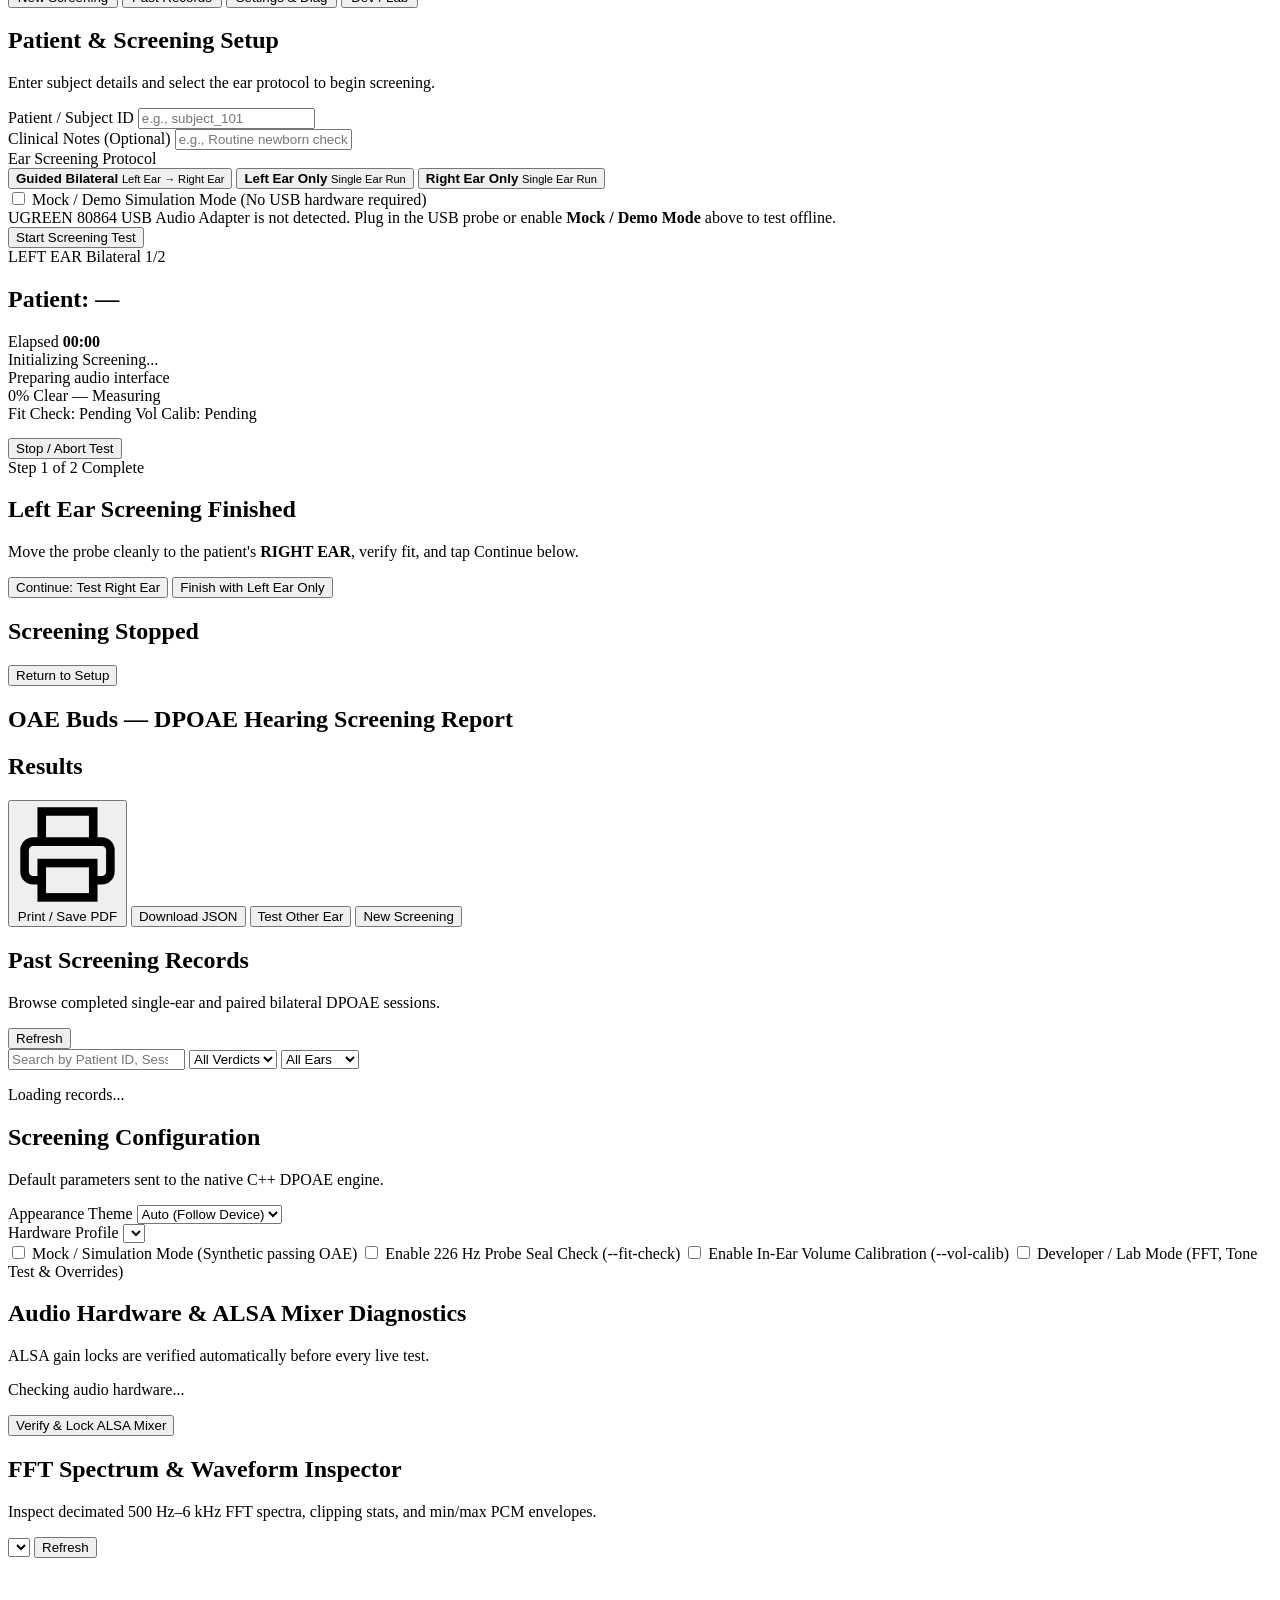
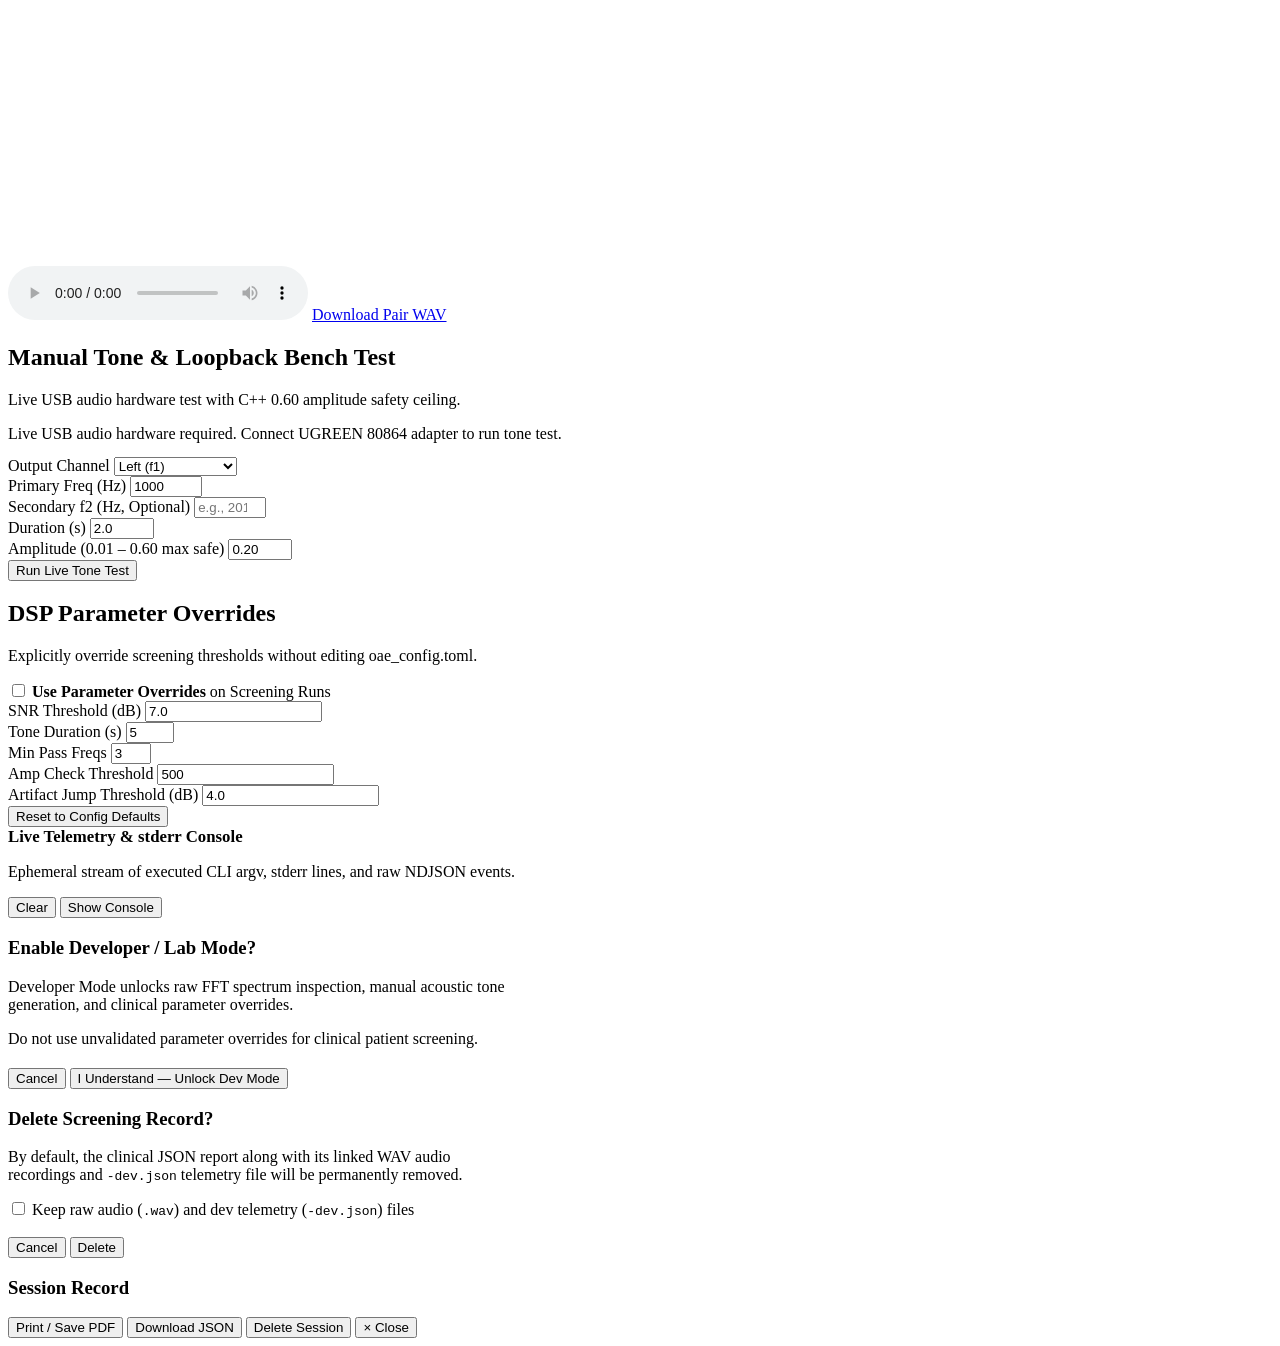
==== commit 4ed21ed8: "Add Past Records session and per-ear delete support with artifact cleanup" ====
--- a/dpoae-rpi/gui/static/index.html
+++ b/dpoae-rpi/gui/static/index.html
@@ -518,6 +518,29 @@
     </div>
   </div>
 
+  <!-- Delete Record Confirmation Modal -->
+  <div id="delete-confirm-modal" class="modal-backdrop hidden" role="dialog" aria-modal="true" aria-labelledby="delete-confirm-title">
+    <div class="modal-dialog" style="max-width:480px;">
+      <div class="modal-header">
+        <h3 id="delete-confirm-title">Delete Screening Record?</h3>
+      </div>
+      <div class="modal-body">
+        <p id="delete-confirm-summary" style="margin-top:0;"></p>
+        <p class="muted" style="margin-bottom:0.9rem;">By default, the clinical JSON report along with its linked WAV audio recordings and <code>-dev.json</code> telemetry file will be permanently removed.</p>
+        <label class="toggle-switch" style="margin-bottom:0.75rem;">
+          <input type="checkbox" id="delete-keep-artifacts" />
+          <span class="toggle-slider"></span>
+          <span class="toggle-label">Keep raw audio (<code>.wav</code>) and dev telemetry (<code>-dev.json</code>) files</span>
+        </label>
+        <div id="delete-confirm-error" class="alert alert-danger hidden" style="margin-top:0.5rem;"></div>
+        <div class="toolbar-buttons" style="margin-top:1.15rem;justify-content:flex-end;">
+          <button type="button" id="btn-delete-cancel" class="btn btn-outline">Cancel</button>
+          <button type="button" id="btn-delete-confirm" class="btn btn-danger">Delete</button>
+        </div>
+      </div>
+    </div>
+  </div>
+
   <!-- Record Detail Modal -->
   <div id="record-modal" class="modal-backdrop hidden" role="dialog" aria-modal="true">
     <div class="modal-dialog">
@@ -526,6 +549,7 @@
         <div class="modal-actions">
           <button type="button" id="modal-print-btn" class="btn btn-outline">Print / Save PDF</button>
           <button type="button" id="modal-download-btn" class="btn btn-outline">Download JSON</button>
+          <button type="button" id="modal-delete-btn" class="btn btn-danger">Delete Session</button>
           <button type="button" id="modal-close-btn" class="btn btn-outline">&times; Close</button>
         </div>
       </div>
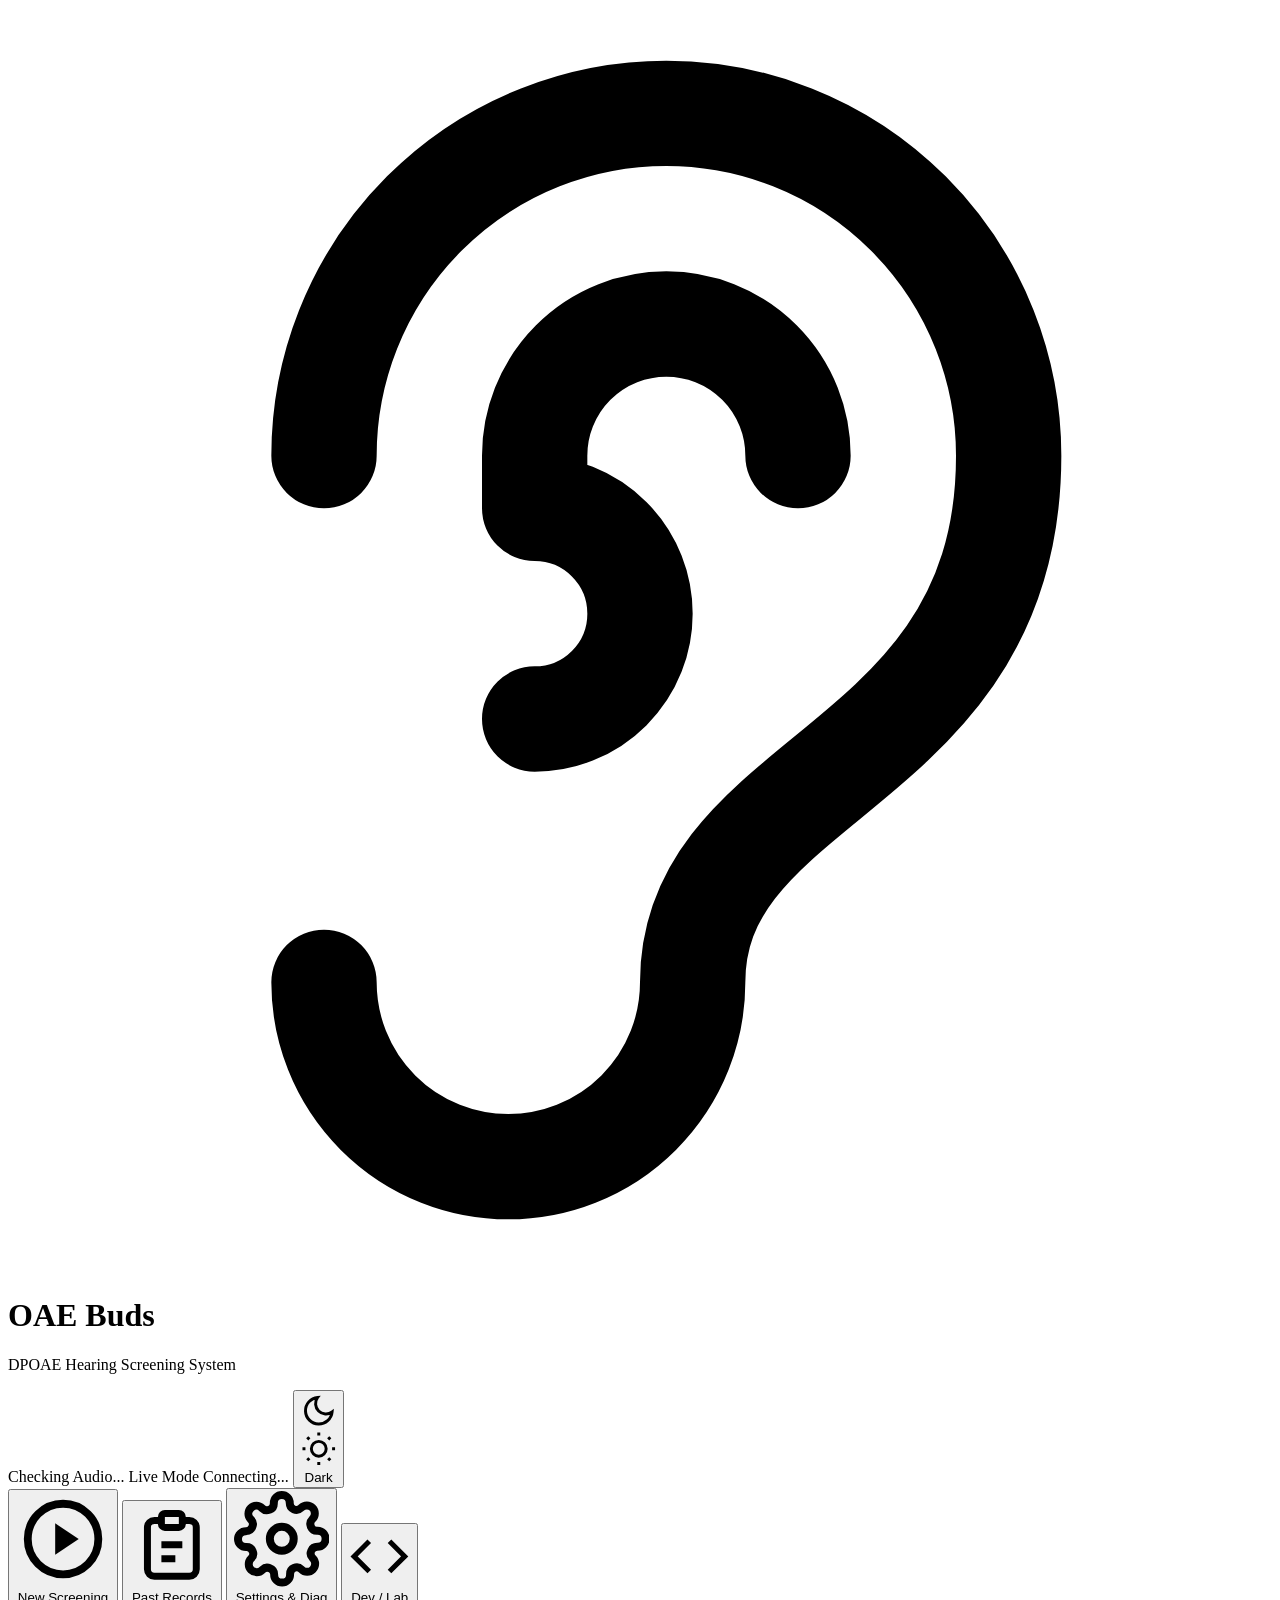
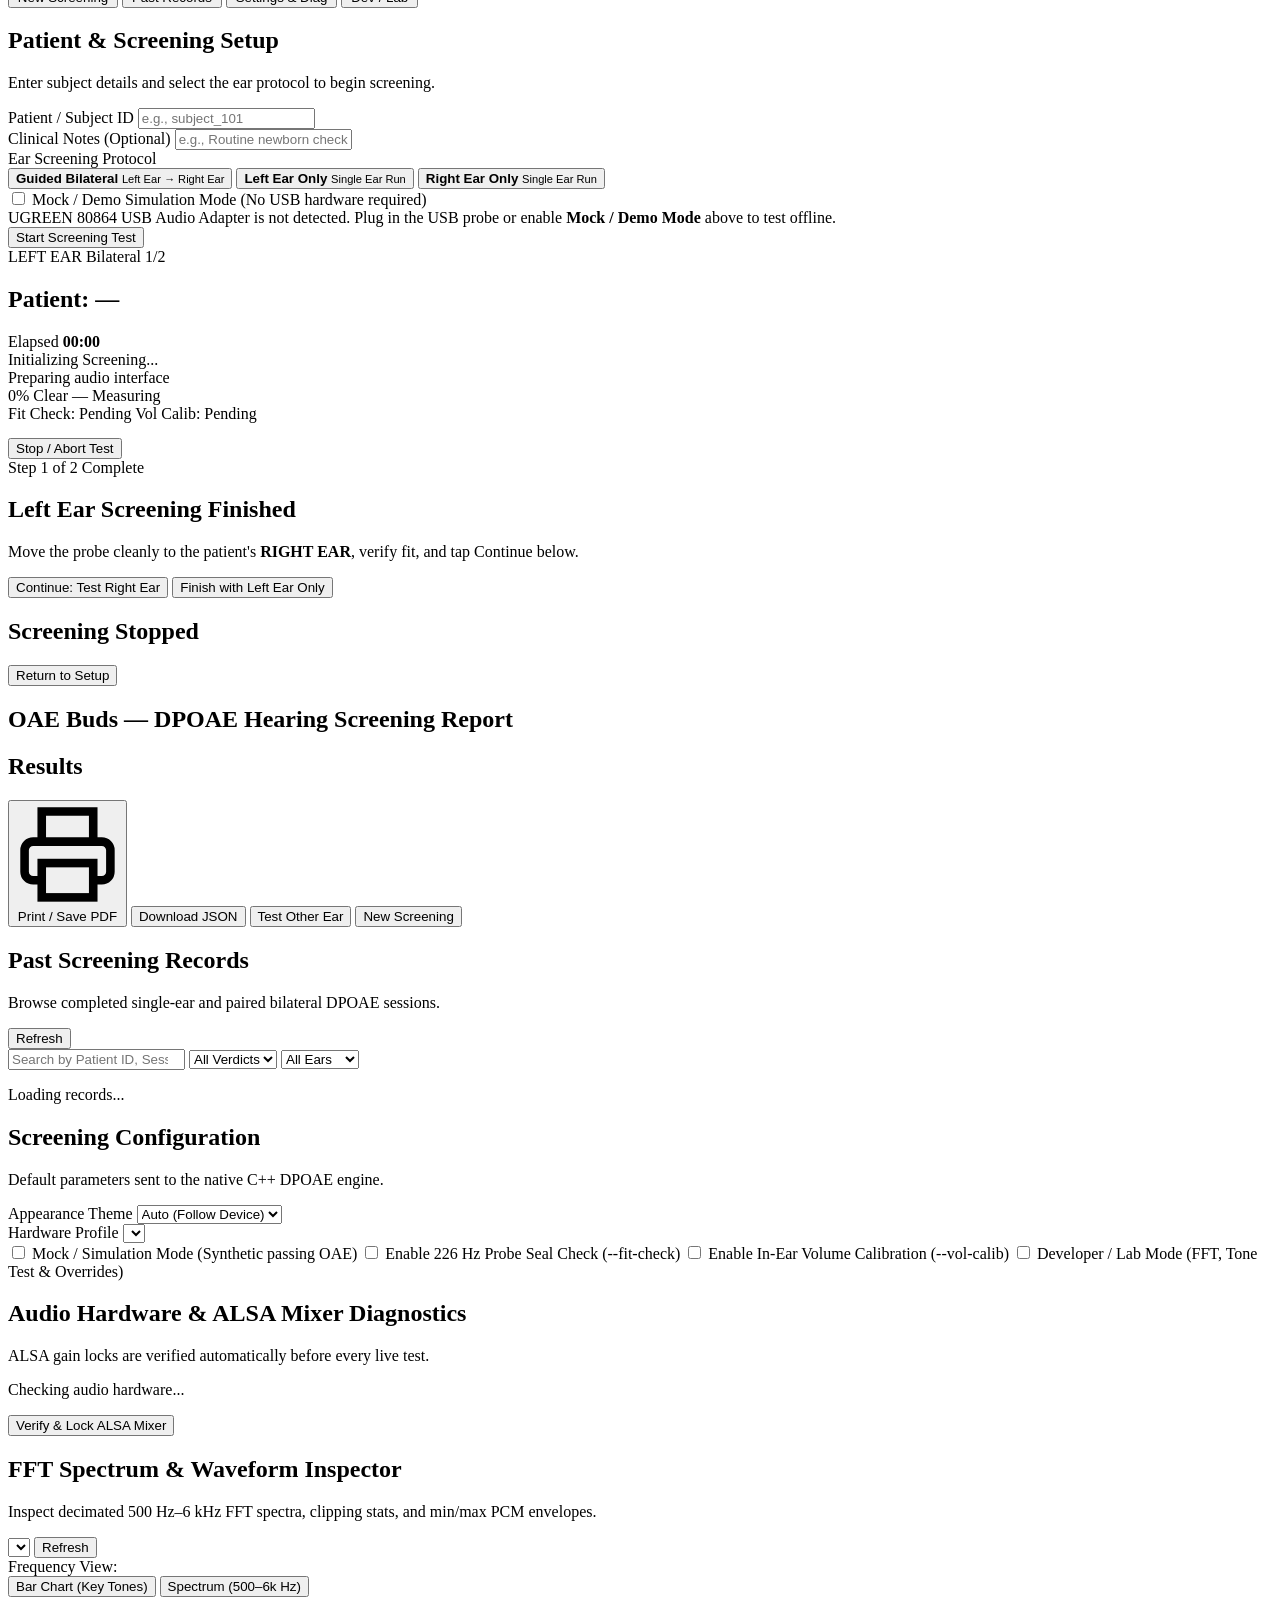
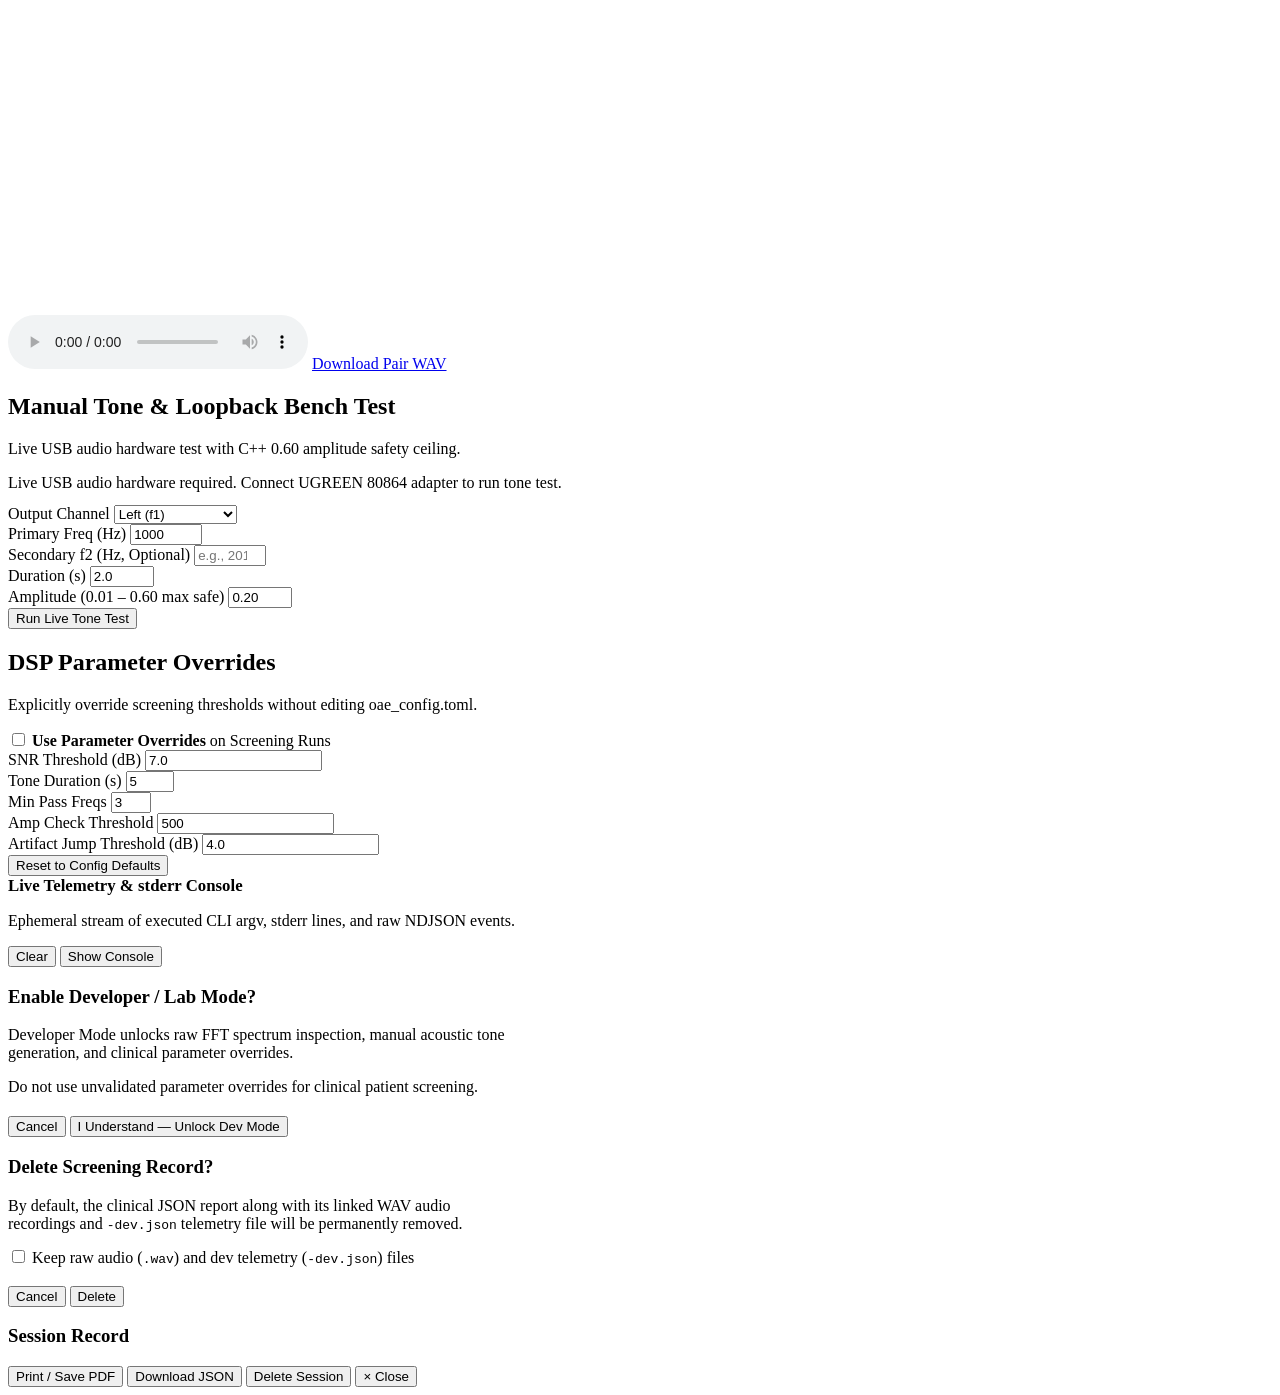
==== commit 0731ce00: "Add Dev Mode Bar/Spectrum toggle, bottom legend, and rejected-segment FFT fallback" ====
--- a/dpoae-rpi/gui/static/index.html
+++ b/dpoae-rpi/gui/static/index.html
@@ -376,9 +376,18 @@
           <div id="dev-pair-tabs" class="pair-tabs"></div>
           <div id="dev-pair-metrics" class="dev-metrics-row"></div>
 
+          <div class="dev-chart-toolbar">
+            <span class="muted" style="margin:0;">Frequency View:</span>
+            <div id="dev-chart-mode-tabs" class="pair-tabs" style="margin-bottom:0;">
+              <button type="button" class="btn btn-sm btn-primary dev-mode-btn" data-mode="bars">Bar Chart (Key Tones)</button>
+              <button type="button" class="btn btn-sm btn-outline dev-mode-btn" data-mode="spectrum">Spectrum (500–6k Hz)</button>
+            </div>
+          </div>
+
           <div class="dev-grid">
             <div>
-              <div class="chart-box"><canvas id="dev-fft-canvas"></canvas></div>
+              <div class="chart-box" style="margin-bottom:0.6rem;"><canvas id="dev-fft-canvas"></canvas></div>
+              <div id="dev-fft-legend" class="fft-legend-row"></div>
             </div>
             <div>
               <div class="chart-box"><canvas id="dev-wave-canvas"></canvas></div>
